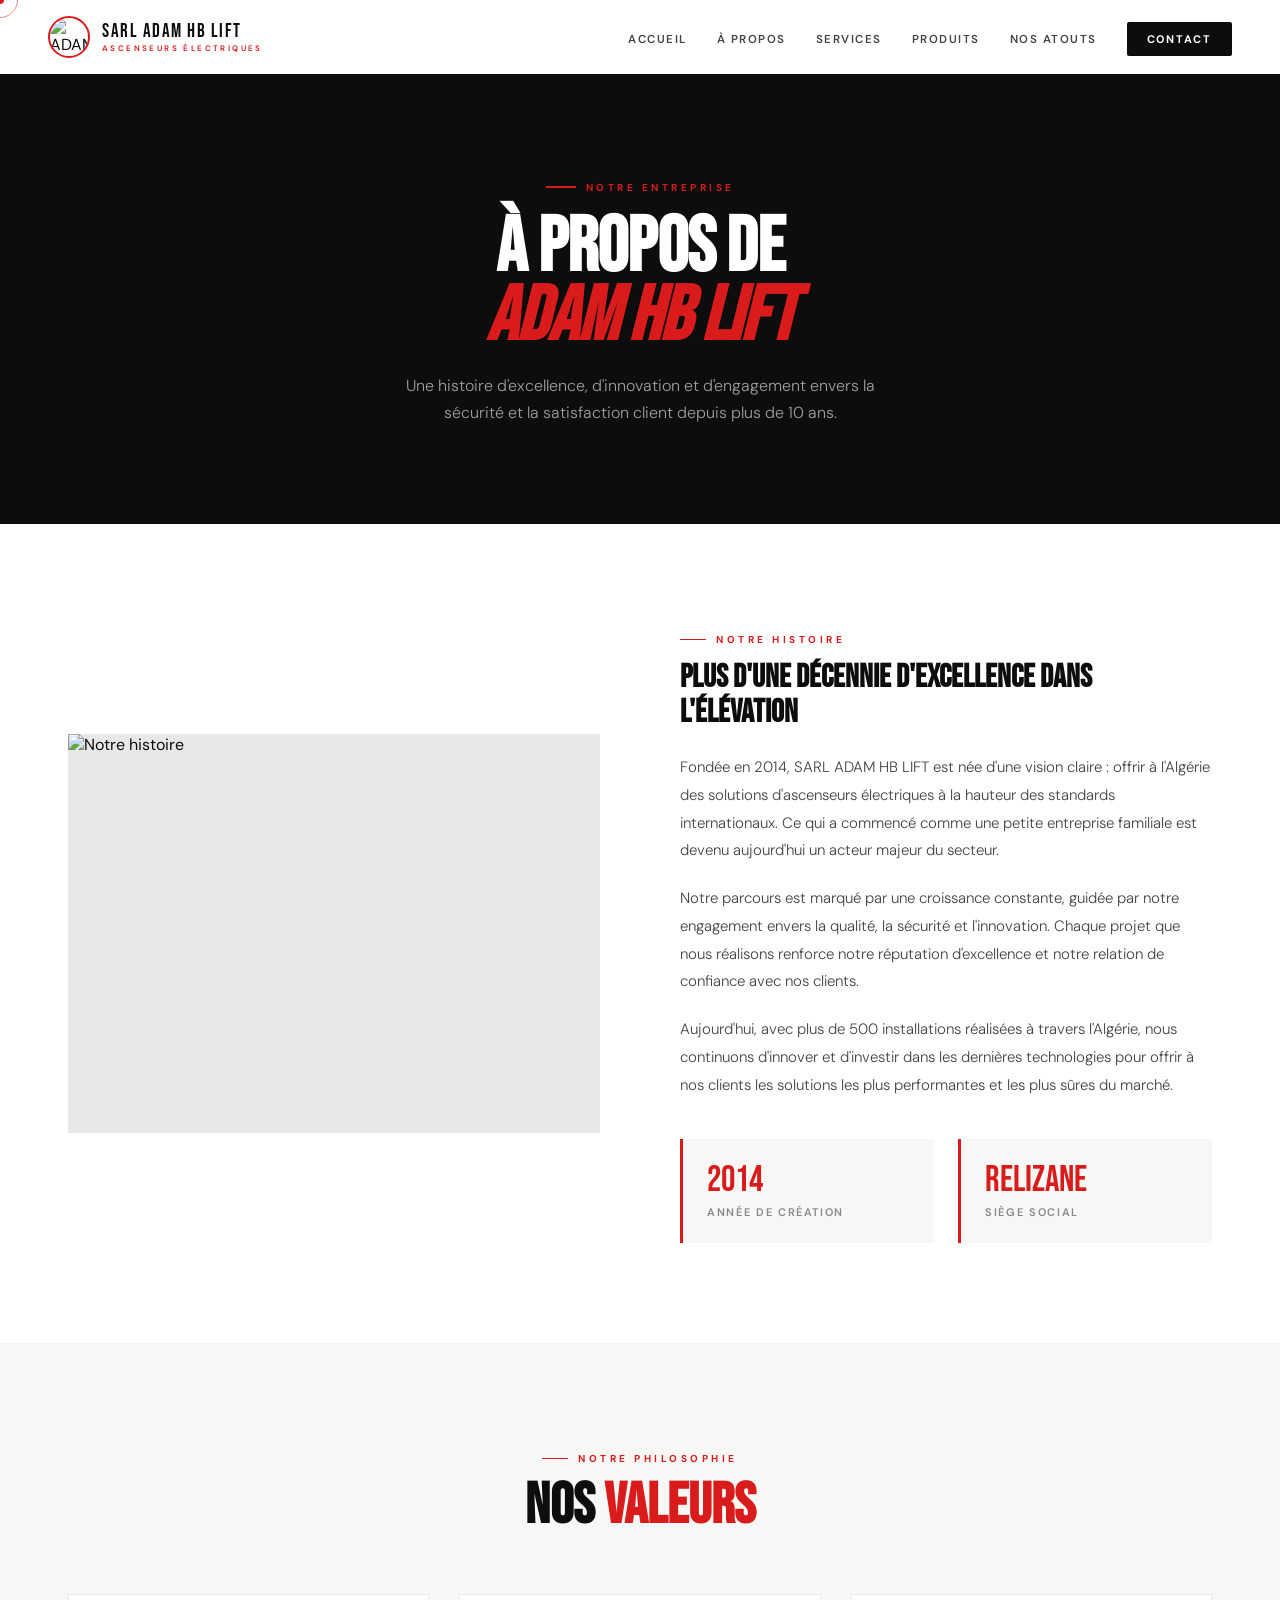
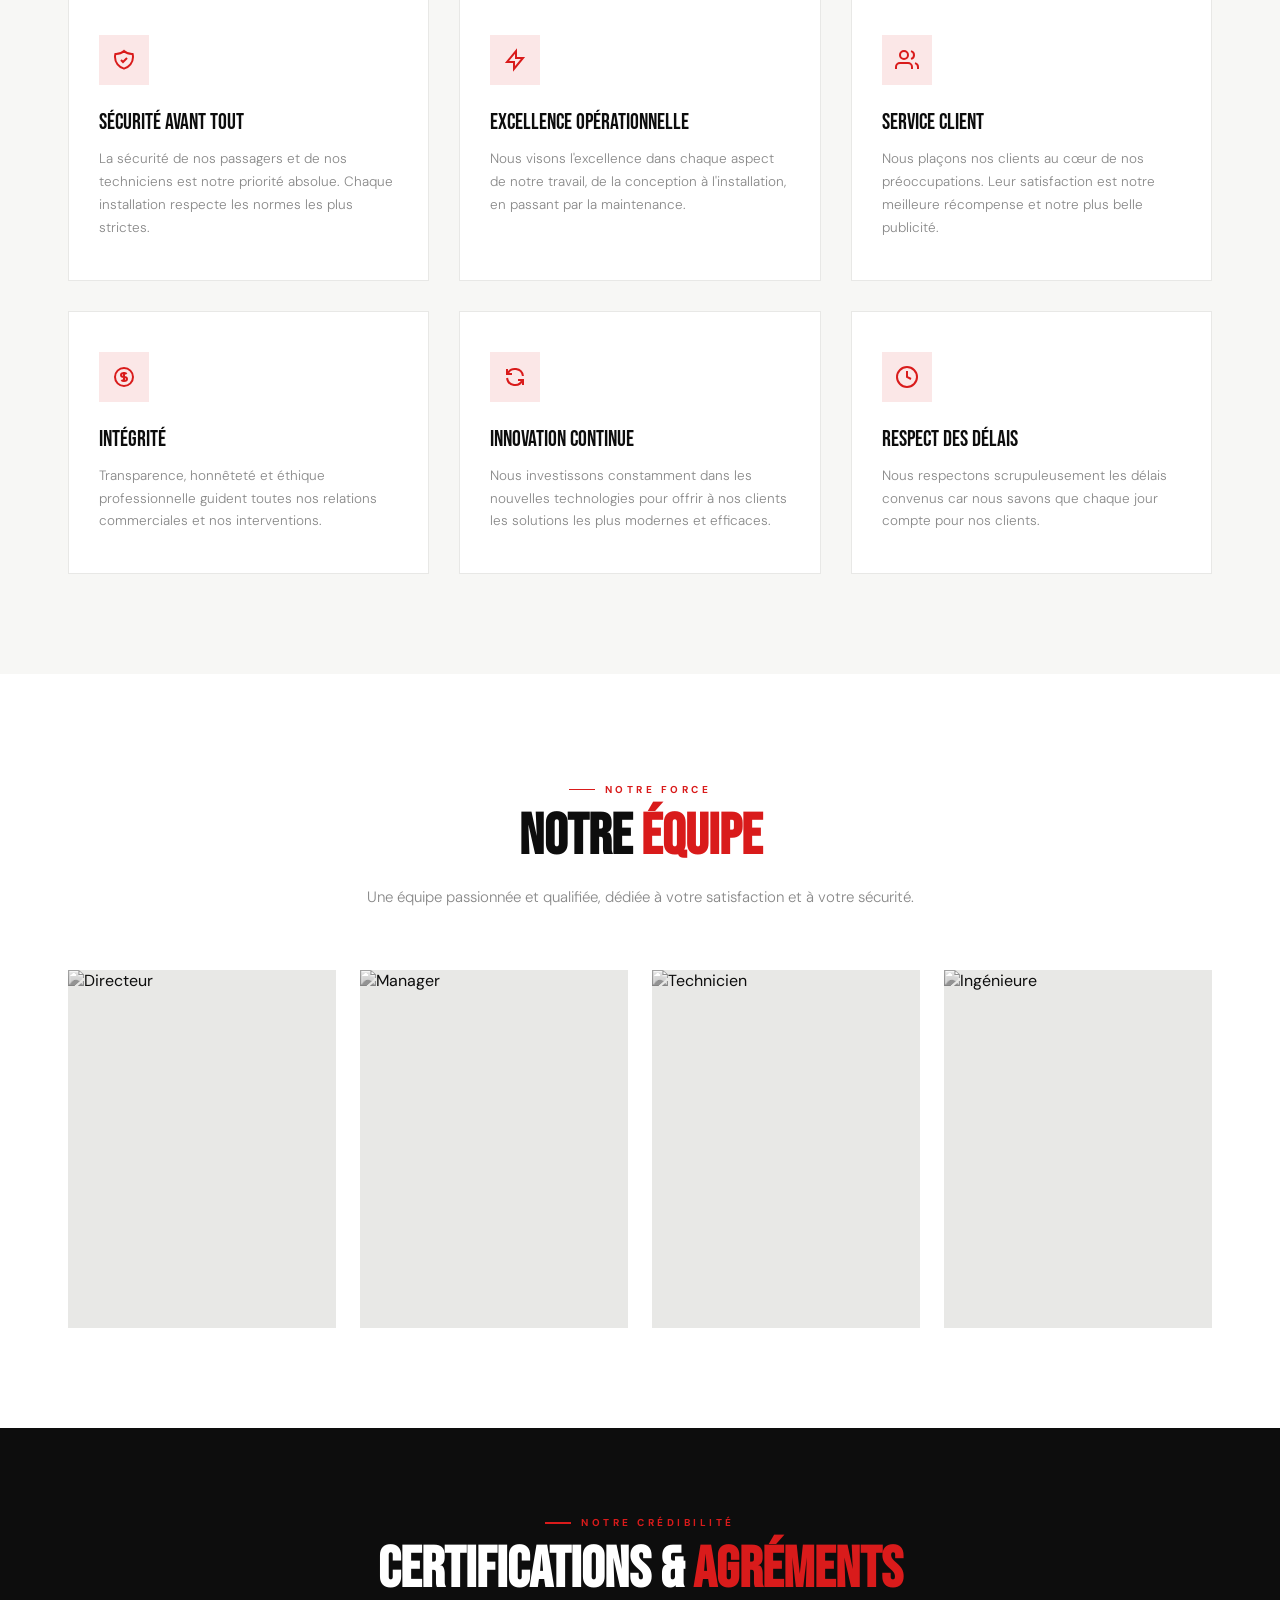
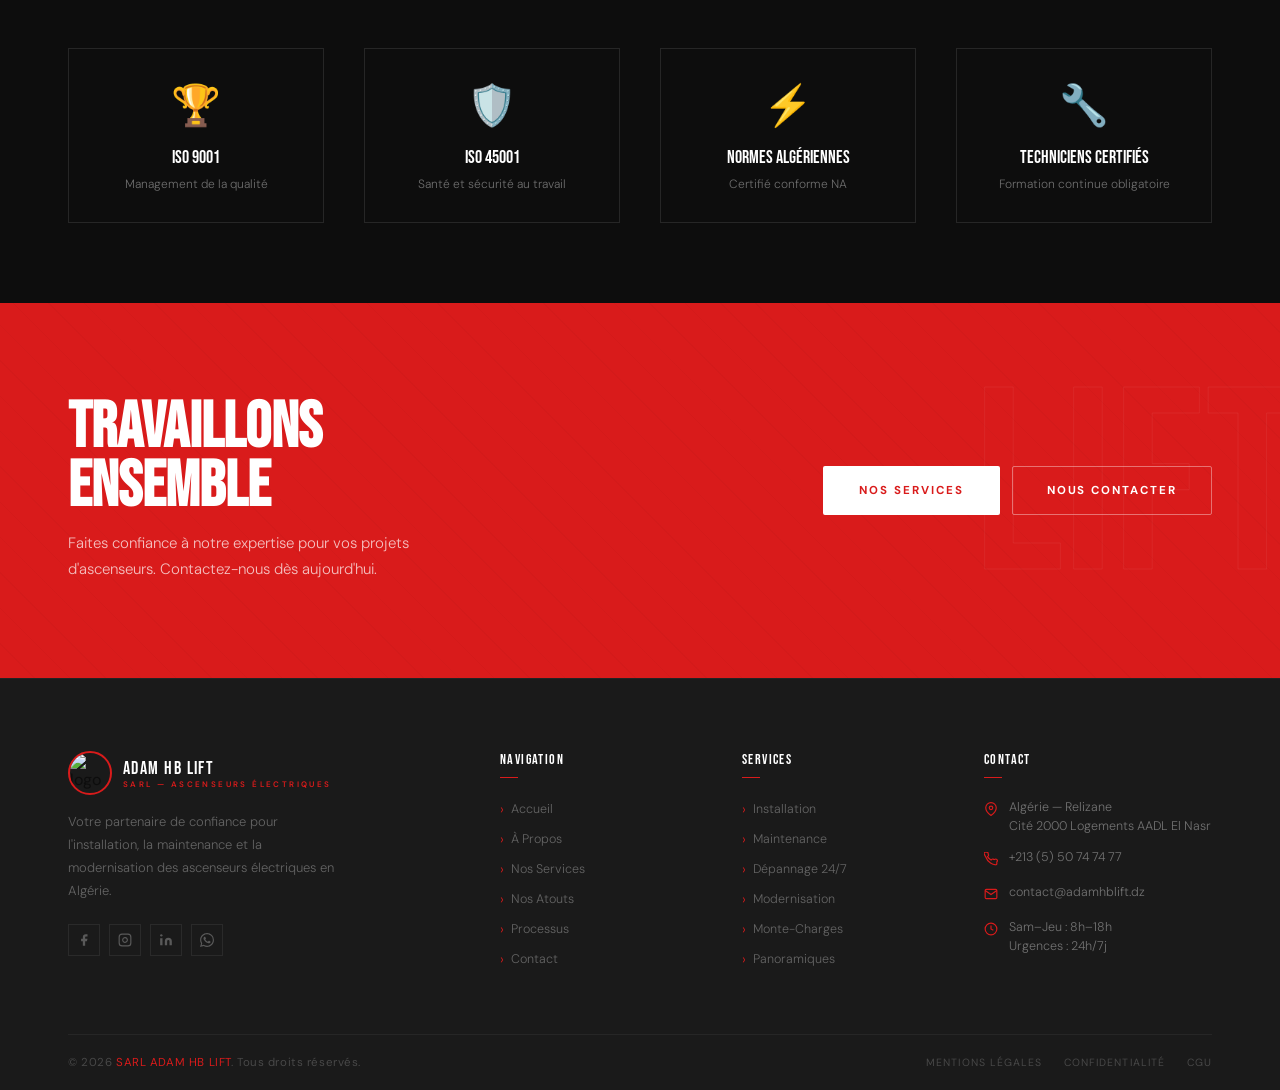
==== a-propos.html @ 9f53aba7 "Add a-propos.html file" ====
<!DOCTYPE html>
<html lang="fr">
<head>
<meta charset="UTF-8"/>
<meta name="viewport" content="width=device-width, initial-scale=1.0"/>
<title>À Propos — Sarl ADAM HB LIFT | Ascenseurs Électriques</title>
<link rel="preconnect" href="https://fonts.googleapis.com">
<link rel="preconnect" href="https://fonts.gstatic.com" crossorigin>
<link href="https://fonts.googleapis.com/css2?family=Bebas+Neue&family=DM+Sans:ital,opsz,wght@0,9..40,200;0,9..40,300;0,9..40,400;0,9..40,500;0,9..40,600;0,9..40,700;1,9..40,300&family=Barlow:wght@300;400;500;600;700;800;900&display=swap" rel="stylesheet">
<link rel="stylesheet" href="style.css">
<style>
/* Additional styles for About page */
.page-header{min-height:50vh;display:flex;align-items:center;justify-content:center;position:relative;background:var(--k);margin-top:74px;overflow:hidden}
.page-header::before{content:'';position:absolute;inset:0;background:url('https://images.unsplash.com/photo-1486325212027-8081e485255e?w=1200&q=80') center/cover;opacity:.3}
.page-header-content{position:relative;z-index:2;text-align:center;padding:60px}
.page-tag{display:inline-flex;align-items:center;gap:10px;font-size:10px;font-weight:700;letter-spacing:.35em;text-transform:uppercase;color:var(--r);margin-bottom:20px}
.page-tag::before{content:'';display:block;width:30px;height:1.5px;background:var(--r)}
.page-title{font-family:var(--fd);font-size:clamp(48px,6vw,80px);line-height:.9;letter-spacing:-.01em;color:var(--w);margin-bottom:20px}
.page-subtitle{font-size:16px;font-weight:300;color:rgba(255,255,255,.6);max-width:500px;margin:0 auto;line-height:1.7}

.story-section{padding:100px 0;background:var(--w)}
.story-grid{display:grid;grid-template-columns:1fr 1fr;gap:80px;align-items:center}
.story-img{position:relative;aspect-ratio:4/3;overflow:hidden;background:var(--g5)}
.story-img img{width:100%;height:100%;object-fit:cover}
.story-content h3{font-family:var(--fd);font-size:32px;color:var(--k);margin-bottom:24px;line-height:1.1}
.story-content p{font-size:15px;font-weight:300;color:var(--g2);line-height:1.85;margin-bottom:20px}
.story-stats{display:grid;grid-template-columns:repeat(2,1fr);gap:24px;margin-top:40px}
.story-stat{padding:24px;background:var(--w2);border-left:3px solid var(--r)}
.story-stat-n{font-family:var(--fd);font-size:36px;color:var(--r);line-height:1}
.story-stat-l{font-size:11px;font-weight:600;letter-spacing:.15em;text-transform:uppercase;color:var(--g3);margin-top:6px}

.values-section{padding:100px 0;background:var(--w2)}
.values-grid{display:grid;grid-template-columns:repeat(3,1fr);gap:30px;margin-top:60px}
.value-card{background:var(--w);padding:40px 30px;border:1px solid var(--g5);transition:all .3s var(--ease);position:relative;overflow:hidden}
.value-card:hover{border-color:var(--r);transform:translateY(-5px);box-shadow:0 10px 40px rgba(0,0,0,.08)}
.value-card::before{content:'';position:absolute;top:0;left:0;width:100%;height:3px;background:var(--r);transform:scaleX(0);transform-origin:left;transition:transform .4s var(--ease)}
.value-card:hover::before{transform:scaleX(1)}
.value-ico{width:50px;height:50px;background:var(--rg);display:flex;align-items:center;justify-content:center;color:var(--r);margin-bottom:24px}
.value-t{font-family:var(--fd);font-size:22px;color:var(--k);margin-bottom:12px}
.value-d{font-size:13.5px;font-weight:300;line-height:1.7;color:var(--g3)}

.team-section{padding:100px 0;background:var(--w)}
.team-grid{display:grid;grid-template-columns:repeat(4,1fr);gap:24px;margin-top:60px}
.team-card{position:relative;overflow:hidden;background:var(--g5);aspect-ratio:3/4}
.team-card img{width:100%;height:100%;object-fit:cover;filter:grayscale(100%);transition:all .5s var(--ease)}
.team-card:hover img{filter:grayscale(0%);transform:scale(1.05)}
.team-info{position:absolute;bottom:0;left:0;right:0;padding:24px;background:linear-gradient(to top,rgba(0,0,0,.9),transparent);transform:translateY(100%);transition:transform .4s var(--ease)}
.team-card:hover .team-info{transform:translateY(0)}
.team-name{font-family:var(--fd);font-size:20px;color:var(--w);margin-bottom:4px}
.team-role{font-size:11px;font-weight:500;letter-spacing:.15em;text-transform:uppercase;color:var(--r)}

.certif-section{padding:80px 0;background:var(--k)}
.certif-grid{display:grid;grid-template-columns:repeat(4,1fr);gap:40px;margin-top:50px;text-align:center}
.certif-item{padding:30px;border:1px solid rgba(255,255,255,.1);transition:all .3s}
.certif-item:hover{border-color:var(--r);background:rgba(217,27,27,.05)}
.certif-ico{font-size:40px;color:var(--r);margin-bottom:16px}
.certif-t{font-family:var(--fd);font-size:18px;color:var(--w);margin-bottom:8px}
.certif-d{font-size:12px;font-weight:300;color:rgba(255,255,255,.4)}

@media(max-width:1024px){
  .story-grid{grid-template-columns:1fr;gap:50px}
  .values-grid{grid-template-columns:repeat(2,1fr)}
  .team-grid{grid-template-columns:repeat(2,1fr)}
  .certif-grid{grid-template-columns:repeat(2,1fr)}
}
@media(max-width:768px){
  .values-grid{grid-template-columns:1fr}
  .team-grid{grid-template-columns:1fr}
  .certif-grid{grid-template-columns:1fr}
  .story-stats{grid-template-columns:1fr}
}
</style>
</head>
<body>
<div id="cur"><div id="cur-d"></div><div id="cur-r"></div></div>

<div id="loader">
  <div class="ld-logo"><img src="https://i.ibb.co/NXhZYh0/IMG-6790.jpg" alt="logo"/></div>
  <div class="ld-track"><div class="ld-fill"></div></div>
  <div class="ld-txt">Chargement en cours…</div>
</div>

<nav id="nav">
  <a href="index.html" class="nlogo">
    <img src="https://i.ibb.co/NXhZYh0/IMG-6790.jpg" alt="ADAM HB LIFT"/>
    <div><div class="nlogo-t">Sarl ADAM HB LIFT</div><div class="nlogo-s">Ascenseurs Électriques</div></div>
  </a>
 <ul class="nlinks">
    <li><a href="index.html">Accueil</a></li>
    <li><a href="a-propos.html">À Propos</a></li>
    <li><a href="services.html">Services</a></li>
    <li><a href="products.html" class="active">Produits</a></li>
    <li><a href="index.html#why">Nos Atouts</a></li>
    <li><a href="index.html#contact" class="ncta">Contact</a></li>
  </ul>
  <button class="nbtn" id="hbtn" aria-label="Menu"><span></span><span></span><span></span></button>
</nav>

<div id="mnav">
  <button id="mnav-x">✕</button>
  <a href="index.html">Accueil</a>
  <a href="a-propos.html">À Propos</a>
  <a href="services.html">Services</a>
  <a href="products.html">Produits</a>
  <a href="index.html#why">Nos Atouts</a>
  <a href="index.html#contact">Contact</a>
</div>
<!-- PAGE HEADER -->
<section class="page-header">
  <div class="page-header-content rv">
    <div class="page-tag">Notre Entreprise</div>
    <h1 class="page-title">À PROPOS DE<br><em style="color:var(--r)">ADAM HB LIFT</em></h1>
    <p class="page-subtitle">Une histoire d'excellence, d'innovation et d'engagement envers la sécurité et la satisfaction client depuis plus de 10 ans.</p>
  </div>
</section>

<!-- NOTRE HISTOIRE -->
<section class="story-section">
  <div class="container">
    <div class="story-grid">
      <div class="story-img rv">
        <img src="https://images.unsplash.com/photo-1558618666-fcd25c85cd64?w=800&q=80" alt="Notre histoire"/>
      </div>
      <div class="story-content rv2">
        <div class="stag">Notre Histoire</div>
        <h3>Plus d'une décennie d'excellence dans l'élévation</h3>
        <p>Fondée en 2014, SARL ADAM HB LIFT est née d'une vision claire : offrir à l'Algérie des solutions d'ascenseurs électriques à la hauteur des standards internationaux. Ce qui a commencé comme une petite entreprise familiale est devenu aujourd'hui un acteur majeur du secteur.</p>
        <p>Notre parcours est marqué par une croissance constante, guidée par notre engagement envers la qualité, la sécurité et l'innovation. Chaque projet que nous réalisons renforce notre réputation d'excellence et notre relation de confiance avec nos clients.</p>
        <p>Aujourd'hui, avec plus de 500 installations réalisées à travers l'Algérie, nous continuons d'innover et d'investir dans les dernières technologies pour offrir à nos clients les solutions les plus performantes et les plus sûres du marché.</p>
        
        <div class="story-stats">
          <div class="story-stat">
            <div class="story-stat-n">2014</div>
            <div class="story-stat-l">Année de création</div>
          </div>
          <div class="story-stat">
            <div class="story-stat-n">Relizane</div>
            <div class="story-stat-l">Siège social</div>
          </div>
        </div>
      </div>
    </div>
  </div>
</section>

<!-- NOS VALEURS -->
<section class="values-section">
  <div class="container">
    <div class="rv" style="text-align:center">
      <div class="stag" style="justify-content:center">Notre Philosophie</div>
      <h2 class="sh" style="text-align:center">Nos <em>Valeurs</em></h2>
    </div>
    <div class="values-grid rv2">
      <div class="value-card">
        <div class="value-ico">
          <svg width="24" height="24" fill="none" stroke="currentColor" stroke-width="2" viewBox="0 0 24 24"><path d="M9 12l2 2 4-4m5.618-4.016A11.955 11.955 0 0112 2.944a11.955 11.955 0 01-8.618 3.04A12.02 12.02 0 003 9c0 5.591 3.824 10.29 9 11.622 5.176-1.332 9-6.03 9-11.622 0-1.042-.133-2.052-.382-3.016z"/></svg>
        </div>
        <div class="value-t">Sécurité Avant Tout</div>
        <div class="value-d">La sécurité de nos passagers et de nos techniciens est notre priorité absolue. Chaque installation respecte les normes les plus strictes.</div>
      </div>
      <div class="value-card">
        <div class="value-ico">
          <svg width="24" height="24" fill="none" stroke="currentColor" stroke-width="2" viewBox="0 0 24 24"><path d="M13 10V3L4 14h7v7l9-11h-7z"/></svg>
        </div>
        <div class="value-t">Excellence Opérationnelle</div>
        <div class="value-d">Nous visons l'excellence dans chaque aspect de notre travail, de la conception à l'installation, en passant par la maintenance.</div>
      </div>
      <div class="value-card">
        <div class="value-ico">
          <svg width="24" height="24" fill="none" stroke="currentColor" stroke-width="2" viewBox="0 0 24 24"><path d="M17 21v-2a4 4 0 00-4-4H5a4 4 0 00-4 4v2"/><circle cx="9" cy="7" r="4"/><path d="M23 21v-2a4 4 0 00-3-3.87M16 3.13a4 4 0 010 7.75"/></svg>
        </div>
        <div class="value-t">Service Client</div>
        <div class="value-d">Nous plaçons nos clients au cœur de nos préoccupations. Leur satisfaction est notre meilleure récompense et notre plus belle publicité.</div>
      </div>
      <div class="value-card">
        <div class="value-ico">
          <svg width="24" height="24" fill="none" stroke="currentColor" stroke-width="2" viewBox="0 0 24 24"><path d="M12 8c-1.657 0-3 .895-3 2s1.343 2 3 2 3 .895 3 2-1.343 2-3 2m0-8c1.11 0 2.08.402 2.599 1M12 8V7m0 1v8m0 0v1m0-1c-1.11 0-2.08-.402-2.599-1M21 12a9 9 0 11-18 0 9 9 0 0118 0z"/></svg>
        </div>
        <div class="value-t">Intégrité</div>
        <div class="value-d">Transparence, honnêteté et éthique professionnelle guident toutes nos relations commerciales et nos interventions.</div>
      </div>
      <div class="value-card">
        <div class="value-ico">
          <svg width="24" height="24" fill="none" stroke="currentColor" stroke-width="2" viewBox="0 0 24 24"><path d="M4 4v5h.582m15.356 2A8.001 8.001 0 004.582 9m0 0H9m11 11v-5h-.581m0 0a8.003 8.003 0 01-15.357-2m15.357 2H15"/></svg>
        </div>
        <div class="value-t">Innovation Continue</div>
        <div class="value-d">Nous investissons constamment dans les nouvelles technologies pour offrir à nos clients les solutions les plus modernes et efficaces.</div>
      </div>
      <div class="value-card">
        <div class="value-ico">
          <svg width="24" height="24" fill="none" stroke="currentColor" stroke-width="2" viewBox="0 0 24 24"><circle cx="12" cy="12" r="10"/><path d="M12 6v6l4 2"/></svg>
        </div>
        <div class="value-t">Respect des Délais</div>
        <div class="value-d">Nous respectons scrupuleusement les délais convenus car nous savons que chaque jour compte pour nos clients.</div>
      </div>
    </div>
  </div>
</section>

<!-- NOTRE ÉQUIPE -->
<section class="team-section">
  <div class="container">
    <div class="rv" style="text-align:center">
      <div class="stag" style="justify-content:center">Notre Force</div>
      <h2 class="sh" style="text-align:center">Notre <em>Équipe</em></h2>
      <p style="max-width:600px;margin:20px auto 0;font-size:15px;font-weight:300;color:var(--g3);line-height:1.7">Une équipe passionnée et qualifiée, dédiée à votre satisfaction et à votre sécurité.</p>
    </div>
    <div class="team-grid rv2">
      <div class="team-card">
        <img src="https://images.unsplash.com/photo-1560250097-0b93528c311a?w=400&q=80" alt="Directeur"/>
        <div class="team-info">
          <div class="team-name">Mohamed Adam</div>
          <div class="team-role">Fondateur & DG</div>
        </div>
      </div>
      <div class="team-card">
        <img src="https://images.unsplash.com/photo-1573496359142-b8d87734a5a2?w=400&q=80" alt="Manager"/>
        <div class="team-info">
          <div class="team-name">Sarah Benali</div>
          <div class="team-role">Directrice Commerciale</div>
        </div>
      </div>
      <div class="team-card">
        <img src="https://images.unsplash.com/photo-1507003211169-0a1dd7228f2d?w=400&q=80" alt="Technicien"/>
        <div class="team-info">
          <div class="team-name">Karim Hadj</div>
          <div class="team-role">Chef Technique</div>
        </div>
      </div>
      <div class="team-card">
        <img src="https://images.unsplash.com/photo-1580489944761-15a19d654956?w=400&q=80" alt="Ingénieure"/>
        <div class="team-info">
          <div class="team-name">Nadia Amrani</div>
          <div class="team-role">Ingénieure Projet</div>
        </div>
      </div>
    </div>
  </div>
</section>

<!-- CERTIFICATIONS -->
<section class="certif-section">
  <div class="container">
    <div class="rv" style="text-align:center">
      <div class="stag" style="justify-content:center;color:var(--r)">Notre Crédibilité</div>
      <h2 class="sh" style="text-align:center;color:var(--w)">Certifications & <em style="color:var(--r)">Agréments</em></h2>
    </div>
    <div class="certif-grid rv2">
      <div class="certif-item">
        <div class="certif-ico">🏆</div>
        <div class="certif-t">ISO 9001</div>
        <div class="certif-d">Management de la qualité</div>
      </div>
      <div class="certif-item">
        <div class="certif-ico">🛡️</div>
        <div class="certif-t">ISO 45001</div>
        <div class="certif-d">Santé et sécurité au travail</div>
      </div>
      <div class="certif-item">
        <div class="certif-ico">⚡</div>
        <div class="certif-t">Normes Algériennes</div>
        <div class="certif-d">Certifié conforme NA</div>
      </div>
      <div class="certif-item">
        <div class="certif-ico">🔧</div>
        <div class="certif-t">Techniciens Certifiés</div>
        <div class="certif-d">Formation continue obligatoire</div>
      </div>
    </div>
  </div>
</section>

<!-- CTA -->
<section id="cta">
  <div class="container">
    <div class="cta-inner rv">
      <div><h2 class="cta-t">Travaillons<br>Ensemble</h2><p class="cta-s">Faites confiance à notre expertise pour vos projets d'ascenseurs. Contactez-nous dès aujourd'hui.</p></div>
      <div class="cta-acts">
        <a href="services.html" class="btn-w"><span>Nos Services</span></a>
        <a href="index.html#contact" class="btn-gw">Nous Contacter</a>
      </div>
    </div>
  </div>
</section>

<!-- FOOTER -->
<footer id="contact">
  <div class="container">
    <div class="foot-top">
      <div>
        <div class="flogo"><img src="https://i.ibb.co/NXhZYh0/IMG-6790.jpg" alt="logo"/><div><div class="flogo-t">ADAM HB LIFT</div><div class="flogo-s">SARL — Ascenseurs Électriques</div></div></div>
        <p class="fdesc">Votre partenaire de confiance pour l'installation, la maintenance et la modernisation des ascenseurs électriques en Algérie.</p>
        <div class="fsoc">
          <a href="#" class="fsi" aria-label="Facebook"><svg width="14" height="14" fill="currentColor" viewBox="0 0 24 24"><path d="M18 2h-3a5 5 0 00-5 5v3H7v4h3v8h4v-8h3l1-4h-4V7a1 1 0 011-1h3z"/></svg></a>
          <a href="#" class="fsi" aria-label="Instagram"><svg width="14" height="14" fill="none" stroke="currentColor" stroke-width="2" viewBox="0 0 24 24"><rect x="2" y="2" width="20" height="20" rx="5"/><path d="M16 11.37A4 4 0 1112.63 8 4 4 0 0116 11.37z"/><line x1="17.5" y1="6.5" x2="17.51" y2="6.5"/></svg></a>
          <a href="#" class="fsi" aria-label="LinkedIn"><svg width="14" height="14" fill="currentColor" viewBox="0 0 24 24"><path d="M16 8a6 6 0 016 6v7h-4v-7a2 2 0 00-2-2 2 2 0 00-2 2v7h-4v-7a6 6 0 016-6zM2 9h4v12H2z"/><circle cx="4" cy="4" r="2"/></svg></a>
          <a href="#" class="fsi" aria-label="WhatsApp"><svg width="14" height="14" fill="currentColor" viewBox="0 0 24 24"><path d="M17.472 14.382c-.297-.149-1.758-.867-2.03-.967-.273-.099-.471-.148-.67.15-.197.297-.767.966-.94 1.164-.173.199-.347.223-.644.075-.297-.15-1.255-.463-2.39-1.475-.883-.788-1.48-1.761-1.653-2.059-.173-.297-.018-.458.13-.606.134-.133.298-.347.446-.52.149-.174.198-.298.298-.497.099-.198.05-.371-.025-.52-.075-.149-.669-1.612-.916-2.207-.242-.579-.487-.5-.669-.51-.173-.008-.371-.01-.57-.01-.198 0-.52.074-.792.372-.272.297-1.04 1.016-1.04 2.479 0 1.462 1.065 2.875 1.213 3.074.149.198 2.096 3.2 5.077 4.487.709.306 1.262.489 1.694.625.712.227 1.36.195 1.871.118.571-.085 1.758-.719 2.006-1.413.248-.694.248-1.289.173-1.413-.074-.124-.272-.198-.57-.347m-5.421 7.403h-.004a9.87 9.87 0 01-5.031-1.378l-.361-.214-3.741.982.998-3.648-.235-.374a9.86 9.86 0 01-1.51-5.26c.001-5.45 4.436-9.884 9.888-9.884 2.64 0 5.122 1.03 6.988 2.898a9.825 9.825 0 012.893 6.994c-.003 5.45-4.437 9.884-9.885 9.884m8.413-18.297A11.815 11.815 0 0012.05 0C5.495 0 .16 5.335.157 11.892c0 2.096.547 4.142 1.588 5.945L.057 24l6.305-1.654a11.882 11.882 0 005.683 1.448h.005c6.554 0 11.89-5.335 11.893-11.893a11.821 11.821 0 00-3.48-8.413z"/></svg></a>
        </div>
      </div>
      <div><div class="fct">Navigation</div><ul class="flinks"><li><a href="index.html">Accueil</a></li><li><a href="a-propos.html">À Propos</a></li><li><a href="services.html">Nos Services</a></li><li><a href="index.html#why">Nos Atouts</a></li><li><a href="index.html#process">Processus</a></li><li><a href="index.html#contact">Contact</a></li></ul></div>
      <div><div class="fct">Services</div><ul class="flinks"><li><a href="services.html">Installation</a></li><li><a href="services.html">Maintenance</a></li><li><a href="services.html">Dépannage 24/7</a></li><li><a href="services.html">Modernisation</a></li><li><a href="services.html">Monte-Charges</a></li><li><a href="services.html">Panoramiques</a></li></ul></div>
      <div>
        <div class="fct">Contact</div>
        <div class="fci"><div class="fci-ico"><svg width="14" height="14" fill="none" stroke="currentColor" stroke-width="2" viewBox="0 0 24 24"><path d="M21 10c0 7-9 13-9 13s-9-6-9-13a9 9 0 0118 0z"/><circle cx="12" cy="10" r="3"/></svg></div><div class="fci-t">Algérie — Relizane<br>Cité 2000 Logements AADL El Nasr </div></div>
        <div class="fci"><div class="fci-ico"><svg width="14" height="14" fill="none" stroke="currentColor" stroke-width="2" viewBox="0 0 24 24"><path d="M22 16.92v3a2 2 0 01-2.18 2 19.79 19.79 0 01-8.63-3.07A19.5 19.5 0 013.07 8.63 19.79 19.79 0 01.07 2.18C.06 1.1.94.1 2 .1h3a2 2 0 012 1.72c.127.96.361 1.903.7 2.81a2 2 0 01-.45 2.11L6.09 7.91a16 16 0 006 6l1.27-1.27a2 2 0 012.11-.45c.907.339 1.85.573 2.81.7A2 2 0 0122 16.92z"/></svg></div><div class="fci-t">+213 (5) 50 74 74 77 </div></div>
        <div class="fci"><div class="fci-ico"><svg width="14" height="14" fill="none" stroke="currentColor" stroke-width="2" viewBox="0 0 24 24"><path d="M4 4h16c1.1 0 2 .9 2 2v12c0 1.1-.9 2-2 2H4c-1.1 0-2-.9-2-2V6c0-1.1.9-2 2-2z"/><polyline points="22,6 12,13 2,6"/></svg></div><div class="fci-t"><a href="mailto:contact@adamhblift.dz" style="color:inherit">contact@adamhblift.dz</a></div></div>
        <div class="fci"><div class="fci-ico"><svg width="14" height="14" fill="none" stroke="currentColor" stroke-width="2" viewBox="0 0 24 24"><circle cx="12" cy="12" r="10"/><path d="M12 6v6l4 2"/></svg></div><div class="fci-t">Sam–Jeu : 8h–18h<br>Urgences : 24h/7j</div></div>
      </div>
    </div>
    <div class="foot-bot">
      <div class="fcopy">© 2026 <span>SARL ADAM HB LIFT</span>. Tous droits réservés.</div>
      <div class="fleg"><a href="#">Mentions Légales</a><a href="#">Confidentialité</a><a href="#">CGU</a></div>
    </div>
  </div>
</footer>
<script src="script.js"></script>
</body>
</html>
---- style.css ----
:root{
  --r:#D91B1B; --rd:#A80F0F; --rg:rgba(217,27,27,.1);
  --k:#0D0D0D; --k2:#1A1A1A;
  --w:#FFFFFF; --w2:#F7F7F5; --w3:#EFEFED;
  --g2:#444; --g3:#888; --g4:#C8C8C8; --g5:#E8E8E6;
  --fd:'Bebas Neue',sans-serif;
  --fb:'DM Sans','Barlow',sans-serif;
  --ease:cubic-bezier(.16,1,.3,1);
}
*,*::before,*::after{margin:0;padding:0;box-sizing:border-box}
html{scroll-behavior:smooth;overflow-x:hidden}
body{background:var(--w);color:var(--k);font-family:var(--fb);-webkit-font-smoothing:antialiased;cursor:none}
a{text-decoration:none;color:inherit;cursor:none}
button{border:none;cursor:none;background:none}
img{display:block;max-width:100%}
::-webkit-scrollbar{width:3px}
::-webkit-scrollbar-track{background:var(--w3)}
::-webkit-scrollbar-thumb{background:var(--r)}

/* CURSOR */
#cur{position:fixed;top:0;left:0;z-index:9999;pointer-events:none}
#cur-d{width:8px;height:8px;background:var(--r);border-radius:50%;position:absolute;transform:translate(-50%,-50%)}
#cur-r{width:36px;height:36px;border:1.5px solid var(--r);border-radius:50%;position:absolute;transform:translate(-50%,-50%);transition:all .2s var(--ease);opacity:.5}
body:has(a:hover) #cur-r,body:has(button:hover) #cur-r{width:54px;height:54px;opacity:.85;background:rgba(217,27,27,.05)}

/* LOADER */
#loader{position:fixed;inset:0;z-index:10000;background:var(--w);display:flex;align-items:center;justify-content:center;flex-direction:column;gap:26px;transition:opacity .7s,visibility .7s}
#loader.out{opacity:0;visibility:hidden}
.ld-logo{width:76px;height:76px;border-radius:50%;overflow:hidden;border:2px solid var(--r);animation:lp 1.2s ease infinite alternate}
.ld-logo img{width:100%;height:100%;object-fit:cover}
@keyframes lp{from{box-shadow:0 0 0 0 rgba(217,27,27,.25)}to{box-shadow:0 0 24px 6px rgba(217,27,27,.1)}}
.ld-track{width:180px;height:2px;background:var(--g5);border-radius:2px;overflow:hidden}
.ld-fill{height:100%;width:0;background:var(--r);animation:lf 1.9s var(--ease) forwards}
@keyframes lf{to{width:100%}}
.ld-txt{font-size:10px;font-weight:500;letter-spacing:.3em;color:var(--g3);text-transform:uppercase}

/* NAV */
#nav{position:fixed;top:0;left:0;right:0;z-index:1000;height:74px;padding:0 48px;display:flex;align-items:center;justify-content:space-between;transition:background .35s,box-shadow .35s}
#nav.up{background:rgba(255,255,255,.96);backdrop-filter:blur(20px);box-shadow:0 1px 0 var(--g5)}
.nlogo{display:flex;align-items:center;gap:12px}
.nlogo img{width:42px;height:42px;border-radius:50%;object-fit:cover;border:2px solid var(--r);transition:box-shadow .3s}
.nlogo:hover img{box-shadow:0 0 0 4px rgba(217,27,27,.12)}
.nlogo-t{font-family:var(--fd);font-size:19px;letter-spacing:.08em;color:var(--k);line-height:1}
.nlogo-s{font-size:8px;font-weight:600;letter-spacing:.3em;color:var(--r);text-transform:uppercase;margin-top:2px}
.nlinks{list-style:none;display:flex;align-items:center;gap:30px}
.nlinks a{font-size:11.5px;font-weight:600;letter-spacing:.13em;text-transform:uppercase;color:var(--g2);position:relative;padding-bottom:3px;transition:color .2s}
.nlinks a::after{content:'';position:absolute;bottom:0;left:0;width:0;height:1.5px;background:var(--r);transition:width .3s var(--ease)}
.nlinks a:hover{color:var(--k)}
.nlinks a:hover::after{width:100%}
.ncta{background:var(--k)!important;color:var(--w)!important;padding:10px 20px!important;font-size:11px!important;font-weight:700!important;letter-spacing:.16em!important;border-radius:2px;transition:background .25s!important}
.ncta::after{display:none!important}
.ncta:hover{background:var(--r)!important}
.nbtn{display:none;flex-direction:column;gap:5px;padding:4px}
.nbtn span{display:block;width:22px;height:1.5px;background:var(--k);transition:.3s}
#mnav{display:none;position:fixed;inset:0;z-index:999;background:var(--w);flex-direction:column;align-items:center;justify-content:center;gap:24px;opacity:0;pointer-events:none;transition:opacity .3s}
#mnav.on{opacity:1;pointer-events:all}
#mnav a{font-family:var(--fd);font-size:44px;letter-spacing:.06em;color:var(--k);transition:color .2s}
#mnav a:hover{color:var(--r)}
#mnav-x{position:absolute;top:24px;right:32px;font-family:var(--fd);font-size:26px;color:var(--k)}

/* HERO */
#hero{min-height:100vh;display:grid;grid-template-columns:55% 45%;padding-top:74px;position:relative;overflow:hidden}
.hero-l{display:flex;flex-direction:column;justify-content:center;padding:80px 60px 80px 80px;position:relative;z-index:2}
.hero-tag{display:inline-flex;align-items:center;gap:10px;font-size:10px;font-weight:700;letter-spacing:.35em;text-transform:uppercase;color:var(--r);margin-bottom:28px}
.hero-tag::before{content:'';display:block;width:30px;height:1.5px;background:var(--r)}
.hero-h1{font-family:var(--fd);font-size:clamp(68px,8vw,120px);line-height:.88;letter-spacing:-.01em;color:var(--k);margin-bottom:28px}
.hero-h1 .red{color:var(--r)}
.hero-h1 .line{display:block;overflow:hidden}
.hero-h1 .line span{display:block;animation:sup .9s var(--ease) both;transform:translateY(110%)}
.hero-h1 .line:nth-child(1) span{animation-delay:.2s}
.hero-h1 .line:nth-child(2) span{animation-delay:.35s}
.hero-h1 .line:nth-child(3) span{animation-delay:.5s}
@keyframes sup{to{transform:translateY(0)}}
.hero-p{font-size:16px;font-weight:300;color:var(--g2);line-height:1.8;max-width:400px;margin-bottom:44px;animation:fin .8s .7s var(--ease) both;opacity:0}
@keyframes fin{to{opacity:1}}
.hero-btns{display:flex;gap:12px;flex-wrap:wrap;animation:fin .8s .85s var(--ease) both;opacity:0}
.btn-red{display:inline-flex;align-items:center;gap:9px;background:var(--r);color:var(--w);padding:14px 32px;font-size:11.5px;font-weight:700;letter-spacing:.17em;text-transform:uppercase;border:2px solid var(--r);border-radius:2px;position:relative;overflow:hidden;transition:color .3s}
.btn-red::before{content:'';position:absolute;inset:0;background:var(--k);transform:translateX(-101%);transition:transform .35s var(--ease)}
.btn-red:hover{color:var(--w)}
.btn-red:hover::before{transform:translateX(0)}
.btn-red span,.btn-red svg{position:relative;z-index:1}
.btn-stroke{display:inline-flex;align-items:center;gap:9px;background:transparent;color:var(--k);padding:14px 32px;font-size:11.5px;font-weight:700;letter-spacing:.17em;text-transform:uppercase;border:1.5px solid var(--g4);border-radius:2px;transition:border-color .25s}
.btn-stroke:hover{border-color:var(--k)}
.hero-stats{display:flex;gap:0;margin-top:60px;border-top:1px solid var(--g5);padding-top:32px;animation:fin .8s 1s var(--ease) both;opacity:0}
.hstat{flex:1;padding-right:28px}
.hstat:not(:last-child){border-right:1px solid var(--g5);margin-right:28px}
.hstat-n{font-family:var(--fd);font-size:40px;color:var(--k);line-height:1}
.hstat-n em{color:var(--r);font-style:normal}
.hstat-l{font-size:10px;font-weight:600;letter-spacing:.12em;text-transform:uppercase;color:var(--g3);margin-top:4px}

/* hero right */
.hero-r{position:relative;background:var(--k);overflow:hidden}
.hero-r-img{position:absolute;inset:0;background:url('https://images.unsplash.com/photo-1486325212027-8081e485255e?w=900&q=80') center/cover;filter:brightness(.5) grayscale(10%);transition:transform 8s ease}
#hero:hover .hero-r-img{transform:scale(1.05)}
.hero-r::before{content:'';position:absolute;left:-1px;top:0;bottom:0;width:70px;z-index:2;background:var(--w);clip-path:polygon(0 0,100% 0,0 100%)}
.hero-r-accent{position:absolute;right:0;top:0;bottom:0;width:4px;background:var(--r);z-index:3}
.hero-shaft{position:absolute;right:18%;top:0;bottom:0;width:1.5px;background:linear-gradient(to bottom,transparent,rgba(217,27,27,.5),transparent);z-index:3;opacity:.5}
.hero-cabin{position:absolute;right:calc(18% - 20px);width:44px;height:56px;border:1.5px solid rgba(217,27,27,.8);background:rgba(217,27,27,.06);z-index:4;animation:cab 4s cubic-bezier(.45,0,.55,1) infinite alternate}
.hero-cabin::after{content:'';position:absolute;inset:6px;border:1px solid rgba(217,27,27,.25)}
@keyframes cab{0%{top:14%}100%{top:64%}}
.hero-badge{position:absolute;bottom:56px;left:52px;z-index:4;background:var(--r);color:var(--w);padding:20px 26px;animation:fin .9s 1.1s var(--ease) both;opacity:0}
.hero-badge-n{font-family:var(--fd);font-size:48px;line-height:1}
.hero-badge-l{font-size:9px;font-weight:700;letter-spacing:.22em;text-transform:uppercase;margin-top:3px;opacity:.9}
/* overlay text */
.hero-r-label{position:absolute;top:50%;left:52px;transform:translateY(-50%);z-index:3;writing-mode:vertical-rl;text-orientation:mixed;font-family:var(--fd);font-size:80px;color:rgba(255,255,255,.04);letter-spacing:.08em;pointer-events:none;user-select:none}

.scroll-hint{position:absolute;bottom:32px;left:80px;z-index:5;display:flex;align-items:center;gap:10px;font-size:9px;font-weight:700;letter-spacing:.25em;text-transform:uppercase;color:var(--g3);animation:fin 1s 1.3s var(--ease) both;opacity:0}
.shl{width:44px;height:1px;background:var(--g4);position:relative;overflow:hidden}
.shl::after{content:'';position:absolute;top:0;left:-100%;width:100%;height:100%;background:var(--r);animation:sl 1.8s ease infinite}
@keyframes sl{to{left:100%}}

/* TICKER */
.ticker{background:var(--r);overflow:hidden;padding:12px 0}
.tick-tr{display:flex;white-space:nowrap;animation:tscr 22s linear infinite;width:max-content}
.tick-it{display:inline-flex;align-items:center;gap:22px;font-family:var(--fd);font-size:14px;letter-spacing:.1em;color:var(--w);padding:0 28px}
.tick-dot{width:4px;height:4px;background:rgba(255,255,255,.45);border-radius:50%;flex-shrink:0}
@keyframes tscr{to{transform:translateX(-50%)}}

/* SHARED */
.sec{padding:112px 0}
.container{max-width:1240px;margin:0 auto;padding:0 48px}
.stag{display:inline-flex;align-items:center;gap:10px;font-size:10px;font-weight:700;letter-spacing:.35em;text-transform:uppercase;color:var(--r);margin-bottom:14px}
.stag::before{content:'';display:block;width:26px;height:1.5px;background:var(--r)}
.sh{font-family:var(--fd);font-size:clamp(38px,4.5vw,68px);line-height:.95;color:var(--k)}
.sh em{font-style:normal;color:var(--r)}

/* REVEAL */
.rv{opacity:0;transform:translateY(32px);transition:opacity .75s var(--ease),transform .75s var(--ease)}
.rv.vis{opacity:1;transform:none}
.rv2{opacity:0;transform:translateY(32px);transition:opacity .75s .14s var(--ease),transform .75s .14s var(--ease)}
.rv2.vis{opacity:1;transform:none}

/* ABOUT */
#about{background:var(--w2)}
.about-grid{display:grid;grid-template-columns:1fr 1fr;gap:88px;align-items:center}
.avisual{position:relative}
.aframe{position:relative;aspect-ratio:4/5;max-height:540px;overflow:hidden;background:var(--g5)}
.aframe img{width:100%;height:100%;object-fit:cover;transition:transform .7s var(--ease)}
.aframe:hover img{transform:scale(1.04)}
.aframe::after{content:'';position:absolute;inset:0;background:linear-gradient(to top,rgba(0,0,0,.25) 0%,transparent 55%)}
.acn{position:absolute;width:32px;height:32px;border-color:var(--r);border-style:solid;border-width:0}
.acn.tl{top:-8px;left:-8px;border-top-width:2px;border-left-width:2px}
.acn.br{bottom:-8px;right:-8px;border-bottom-width:2px;border-right-width:2px}
.abadge{position:absolute;bottom:28px;left:-28px;z-index:2;background:var(--r);color:var(--w);padding:20px 24px}
.abadge-n{font-family:var(--fd);font-size:52px;line-height:1}
.abadge-l{font-size:9px;font-weight:700;letter-spacing:.22em;text-transform:uppercase;margin-top:2px;opacity:.9}
.about-body{font-size:15px;font-weight:300;color:var(--g2);line-height:1.85;max-width:480px;margin:18px 0 36px}
.afeats{display:grid;grid-template-columns:1fr 1fr;gap:16px}
.afeat{display:flex;align-items:flex-start;gap:12px;padding:18px;background:var(--w);border:1px solid var(--g5);transition:border-color .3s,box-shadow .3s}
.afeat:hover{border-color:rgba(217,27,27,.2);box-shadow:0 4px 20px rgba(0,0,0,.04)}
.afeat-ico{width:34px;height:34px;flex-shrink:0;background:var(--rg);display:flex;align-items:center;justify-content:center;color:var(--r)}
.afeat-t{font-size:13px;font-weight:600;color:var(--k)}
.afeat-s{font-size:11.5px;color:var(--g3);font-weight:300;margin-top:2px}

/* SERVICES */
#services{background:var(--w)}
.svc-head{display:flex;align-items:flex-end;justify-content:space-between;margin-bottom:60px;gap:20px;flex-wrap:wrap}
.svc-grid{display:grid;grid-template-columns:repeat(3,1fr);grid-template-rows:auto auto;gap:2px;background:var(--g5)}
.sc{background:var(--w);padding:40px 34px;position:relative;overflow:hidden;transition:background .3s}
.sc:hover{background:var(--k)}
.sc::before{content:'';position:absolute;top:0;left:0;width:100%;height:3px;background:var(--r);transform:scaleX(0);transform-origin:left;transition:transform .4s var(--ease)}
.sc:hover::before{transform:scaleX(1)}
.sc-n{font-family:var(--fd);font-size:72px;color:rgba(0,0,0,.03);line-height:1;position:absolute;top:10px;right:18px;transition:color .3s;pointer-events:none}
.sc:hover .sc-n{color:rgba(255,255,255,.04)}
.sc-ico{width:46px;height:46px;border:1.5px solid var(--g5);display:flex;align-items:center;justify-content:center;margin-bottom:22px;color:var(--r);transition:background .3s,border-color .3s}
.sc:hover .sc-ico{background:rgba(217,27,27,.1);border-color:rgba(217,27,27,.35)}
.sc-t{font-family:var(--fd);font-size:23px;letter-spacing:.04em;color:var(--k);margin-bottom:9px;transition:color .3s;line-height:1.1}
.sc:hover .sc-t{color:var(--w)}
.sc-d{font-size:13px;font-weight:300;line-height:1.7;color:var(--g3);margin-bottom:26px;transition:color .3s}
.sc:hover .sc-d{color:rgba(255,255,255,.45)}
.sc-lnk{display:inline-flex;align-items:center;gap:7px;font-size:10.5px;font-weight:700;letter-spacing:.18em;text-transform:uppercase;color:var(--r);transition:gap .25s}
.sc:hover .sc-lnk{gap:12px}
.sc.ft{background:var(--k);grid-column:1;grid-row:1/3}
.sc.ft::before{background:var(--r)}
.sc.ft .sc-n{color:rgba(255,255,255,.04)}
.sc.ft .sc-t{color:var(--w);font-size:30px}
.sc.ft .sc-d{color:rgba(255,255,255,.4);font-size:14.5px}
.sc.ft .sc-ico{border-color:rgba(255,255,255,.1)}
.sc.ft:hover{background:rgba(217,27,27,.05)}
.sc.ft:hover .sc-t{color:var(--w)}

/* NUMBERS */
#nums{background:var(--k);padding:72px 0}
.nums-grid{display:grid;grid-template-columns:repeat(4,1fr);gap:1px;background:rgba(255,255,255,.04)}
.nitem{background:var(--k);padding:48px 36px;text-align:center;position:relative;overflow:hidden;transition:background .3s}
.nitem:hover{background:rgba(217,27,27,.05)}
.nitem::after{content:'';position:absolute;bottom:0;left:50%;transform:translateX(-50%);width:0;height:2px;background:var(--r);transition:width .4s var(--ease)}
.nitem:hover::after{width:56%}
.nitem-n{font-family:var(--fd);font-size:68px;color:var(--w);line-height:1}
.nitem-n em{color:var(--r);font-style:normal}
.nitem-l{font-size:11px;font-weight:500;letter-spacing:.2em;text-transform:uppercase;color:rgba(255,255,255,.3);margin-top:8px}

/* WHY */
#why{background:var(--w2)}
.why-grid{display:grid;grid-template-columns:repeat(2,1fr);gap:2px;background:var(--g5);margin-top:60px}
.wi{background:var(--w);padding:44px 40px;position:relative;overflow:hidden;transition:background .3s}
.wi:hover{background:var(--k)}
.wi-line{position:absolute;top:0;left:0;width:3px;height:0;background:var(--r);transition:height .5s var(--ease)}
.wi:hover .wi-line{height:100%}
.wi-ico{color:var(--r);margin-bottom:20px}
.wi-t{font-family:var(--fd);font-size:25px;letter-spacing:.04em;color:var(--k);margin-bottom:9px;transition:color .3s}
.wi:hover .wi-t{color:var(--w)}
.wi-d{font-size:13.5px;font-weight:300;line-height:1.75;color:var(--g3);transition:color .3s}
.wi:hover .wi-d{color:rgba(255,255,255,.4)}

/* PROCESS */
#process{background:var(--w)}
.proc-steps{display:grid;grid-template-columns:repeat(5,1fr);gap:0;position:relative;margin-top:68px}
.proc-steps::before{content:'';position:absolute;top:30px;left:calc(10% + 12px);right:calc(10% + 12px);height:1px;background:var(--g5)}
.pstep{text-align:center;padding:0 14px;position:relative;z-index:1}
.pstep-n{width:60px;height:60px;border-radius:50%;border:1.5px solid var(--g5);background:var(--w);display:flex;align-items:center;justify-content:center;font-family:var(--fd);font-size:20px;color:var(--k);margin:0 auto 22px;transition:all .3s var(--ease)}
.pstep:hover .pstep-n{background:var(--r);border-color:var(--r);color:var(--w);box-shadow:0 0 0 7px rgba(217,27,27,.07)}
.pstep-t{font-family:var(--fd);font-size:17px;letter-spacing:.04em;color:var(--k);margin-bottom:7px}
.pstep-d{font-size:12.5px;font-weight:300;line-height:1.6;color:var(--g3)}

/* CTA */
#cta{background:var(--r);padding:96px 0;position:relative;overflow:hidden}
#cta::before{content:'';position:absolute;inset:0;background:repeating-linear-gradient(45deg,transparent,transparent 24px,rgba(0,0,0,.025) 24px,rgba(0,0,0,.025) 25px)}
#cta::after{content:'LIFT';position:absolute;right:-20px;top:50%;transform:translateY(-50%);font-family:var(--fd);font-size:260px;color:transparent;-webkit-text-stroke:1px rgba(255,255,255,.06);pointer-events:none;line-height:1}
.cta-inner{position:relative;z-index:1;display:flex;align-items:center;justify-content:space-between;gap:40px;flex-wrap:wrap}
.cta-t{font-family:var(--fd);font-size:clamp(40px,5vw,76px);line-height:.92;color:var(--w)}
.cta-s{font-size:15px;font-weight:300;color:rgba(255,255,255,.72);max-width:400px;line-height:1.72;margin-top:14px}
.cta-acts{display:flex;gap:12px;flex-wrap:wrap}
.btn-w{display:inline-flex;align-items:center;gap:9px;background:var(--w);color:var(--r);padding:15px 34px;font-size:11.5px;font-weight:700;letter-spacing:.17em;text-transform:uppercase;border:2px solid var(--w);border-radius:2px;position:relative;overflow:hidden;transition:color .3s}
.btn-w::before{content:'';position:absolute;inset:0;background:var(--k);transform:translateY(101%);transition:transform .35s var(--ease)}
.btn-w:hover{color:var(--w)}
.btn-w:hover::before{transform:translateY(0)}
.btn-w span{position:relative;z-index:1}
.btn-gw{display:inline-flex;align-items:center;gap:9px;background:transparent;color:var(--w);padding:15px 34px;font-size:11.5px;font-weight:700;letter-spacing:.17em;text-transform:uppercase;border:1.5px solid rgba(255,255,255,.38);border-radius:2px;transition:border-color .25s}
.btn-gw:hover{border-color:var(--w)}

/* TESTIMONIALS */
#testi{background:var(--w)}
.testi-wrap{overflow:hidden;margin-top:60px;padding:6px 0}
.testi-tr{display:flex;gap:18px;width:max-content;animation:tstr 32s linear infinite}
.testi-tr:hover{animation-play-state:paused}
@keyframes tstr{to{transform:translateX(-50%)}}
.tc{width:340px;flex-shrink:0;border:1px solid var(--g5);padding:32px;background:var(--w);transition:border-color .3s,box-shadow .3s,transform .3s}
.tc:hover{border-color:rgba(217,27,27,.18);box-shadow:0 6px 28px rgba(0,0,0,.06);transform:translateY(-3px)}
.tc-q{font-family:var(--fd);font-size:56px;color:var(--r);opacity:.2;line-height:.7;margin-bottom:14px}
.tc-txt{font-size:13.5px;font-weight:300;line-height:1.75;color:var(--g2);margin-bottom:24px}
.tc-aut{display:flex;align-items:center;gap:11px}
.tc-av{width:40px;height:40px;border-radius:50%;background:var(--r);display:flex;align-items:center;justify-content:center;font-family:var(--fd);font-size:15px;color:var(--w);flex-shrink:0}
.tc-nm{font-size:13px;font-weight:700;color:var(--k)}
.tc-rl{font-size:11px;color:var(--g3);letter-spacing:.04em}
.tc-stars{margin-left:auto;display:flex;gap:2px}
.tc-stars span{color:var(--r);font-size:10px}

/* FOOTER */
footer{background:var(--k2);border-top:1px solid rgba(255,255,255,.04)}
.foot-top{display:grid;grid-template-columns:2fr 1fr 1fr 1.2fr;gap:52px;padding:72px 0 56px}
.flogo{display:flex;align-items:center;gap:11px;margin-bottom:16px}
.flogo img{width:44px;height:44px;border-radius:50%;object-fit:cover;border:2px solid var(--r)}
.flogo-t{font-family:var(--fd);font-size:18px;letter-spacing:.08em;color:var(--w)}
.flogo-s{font-size:8px;font-weight:600;letter-spacing:.3em;color:var(--r);text-transform:uppercase}
.fdesc{font-size:13px;font-weight:300;line-height:1.75;color:rgba(255,255,255,.32);max-width:270px;margin-bottom:22px}
.fsoc{display:flex;gap:9px}
.fsi{width:32px;height:32px;border:1px solid rgba(255,255,255,.07);display:flex;align-items:center;justify-content:center;color:rgba(255,255,255,.28);transition:all .25s}
.fsi:hover{border-color:var(--r);color:var(--r);background:rgba(217,27,27,.07)}
.fct{font-family:var(--fd);font-size:14px;letter-spacing:.1em;color:var(--w);margin-bottom:20px;padding-bottom:10px;position:relative}
.fct::after{content:'';position:absolute;bottom:0;left:0;width:18px;height:1.5px;background:var(--r)}
.flinks{list-style:none}
.flinks li{margin-bottom:9px}
.flinks a{font-size:12.5px;font-weight:300;color:rgba(255,255,255,.32);transition:color .2s;display:inline-flex;align-items:center;gap:7px}
.flinks a::before{content:'›';color:var(--r);font-size:14px}
.flinks a:hover{color:rgba(255,255,255,.75)}
.fci{display:flex;align-items:flex-start;gap:11px;margin-bottom:12px}
.fci-ico{color:var(--r);flex-shrink:0;margin-top:2px}
.fci-t{font-size:12.5px;font-weight:300;color:rgba(255,255,255,.38);line-height:1.5}
.foot-bot{border-top:1px solid rgba(255,255,255,.05);padding:20px 0;display:flex;align-items:center;justify-content:space-between;flex-wrap:wrap;gap:10px}
.fcopy{font-size:11.5px;color:rgba(255,255,255,.2);letter-spacing:.05em}
.fcopy span{color:var(--r)}
.fleg{display:flex;gap:22px}
.fleg a{font-size:10.5px;color:rgba(255,255,255,.2);letter-spacing:.1em;text-transform:uppercase;transition:color .2s}
.fleg a:hover{color:rgba(255,255,255,.55)}

/* RESPONSIVE */
@media(max-width:1024px){
  #hero{grid-template-columns:1fr}
  .hero-r{display:none}
  .hero-l{padding:100px 48px 80px}
  .about-grid{grid-template-columns:1fr;gap:52px}
  .abadge{left:0}
  .svc-grid{grid-template-columns:repeat(2,1fr)}
  .sc.ft{grid-column:1;grid-row:auto}
  .nums-grid{grid-template-columns:repeat(2,1fr)}
  .why-grid{grid-template-columns:1fr}
  .proc-steps{grid-template-columns:repeat(3,1fr);gap:28px}
  .proc-steps::before{display:none}
  .foot-top{grid-template-columns:1fr 1fr;gap:36px}
}
@media(max-width:768px){
  .container{padding:0 24px}
  #nav{padding:0 24px}
  .nlinks{display:none}
  .nbtn{display:flex}
  #mnav{display:flex}
  .hero-l{padding:96px 24px 56px}
  .hero-stats{flex-wrap:wrap;gap:20px}
  .hstat:not(:last-child){border-right:none;margin-right:0;border-bottom:1px solid var(--g5);padding-bottom:20px}
  .svc-grid{grid-template-columns:1fr}
  .proc-steps{grid-template-columns:1fr 1fr}
  .foot-top{grid-template-columns:1fr}
  .foot-bot{flex-direction:column;text-align:center}
  .cta-inner{flex-direction:column;text-align:center}
  .svc-head{flex-direction:column;align-items:flex-start}
  .scroll-hint{left:24px}
}
/* إخفاء المؤشر المخصص على الجوال واللمس */
@media (hover: none) and (pointer: coarse) {
  #cur { display: none !important; }
  body, a, button { cursor: auto !important; }
}
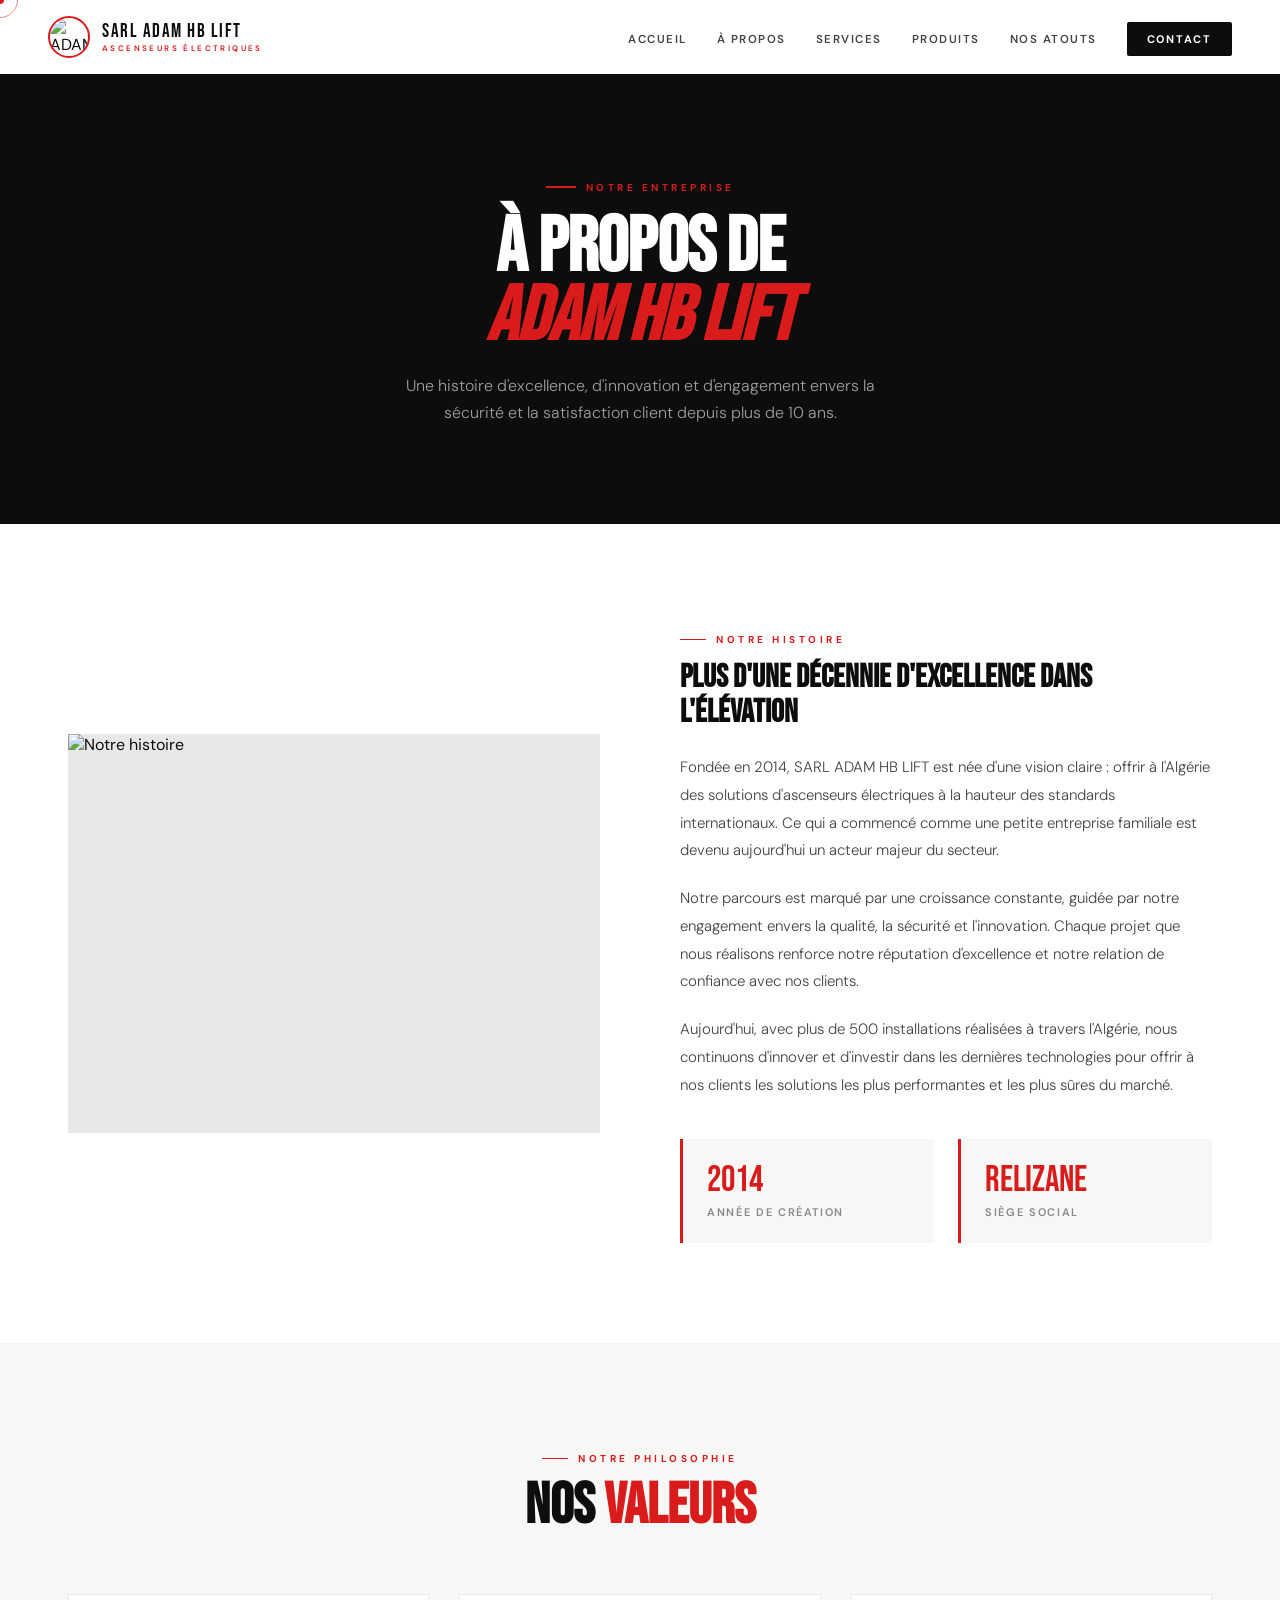
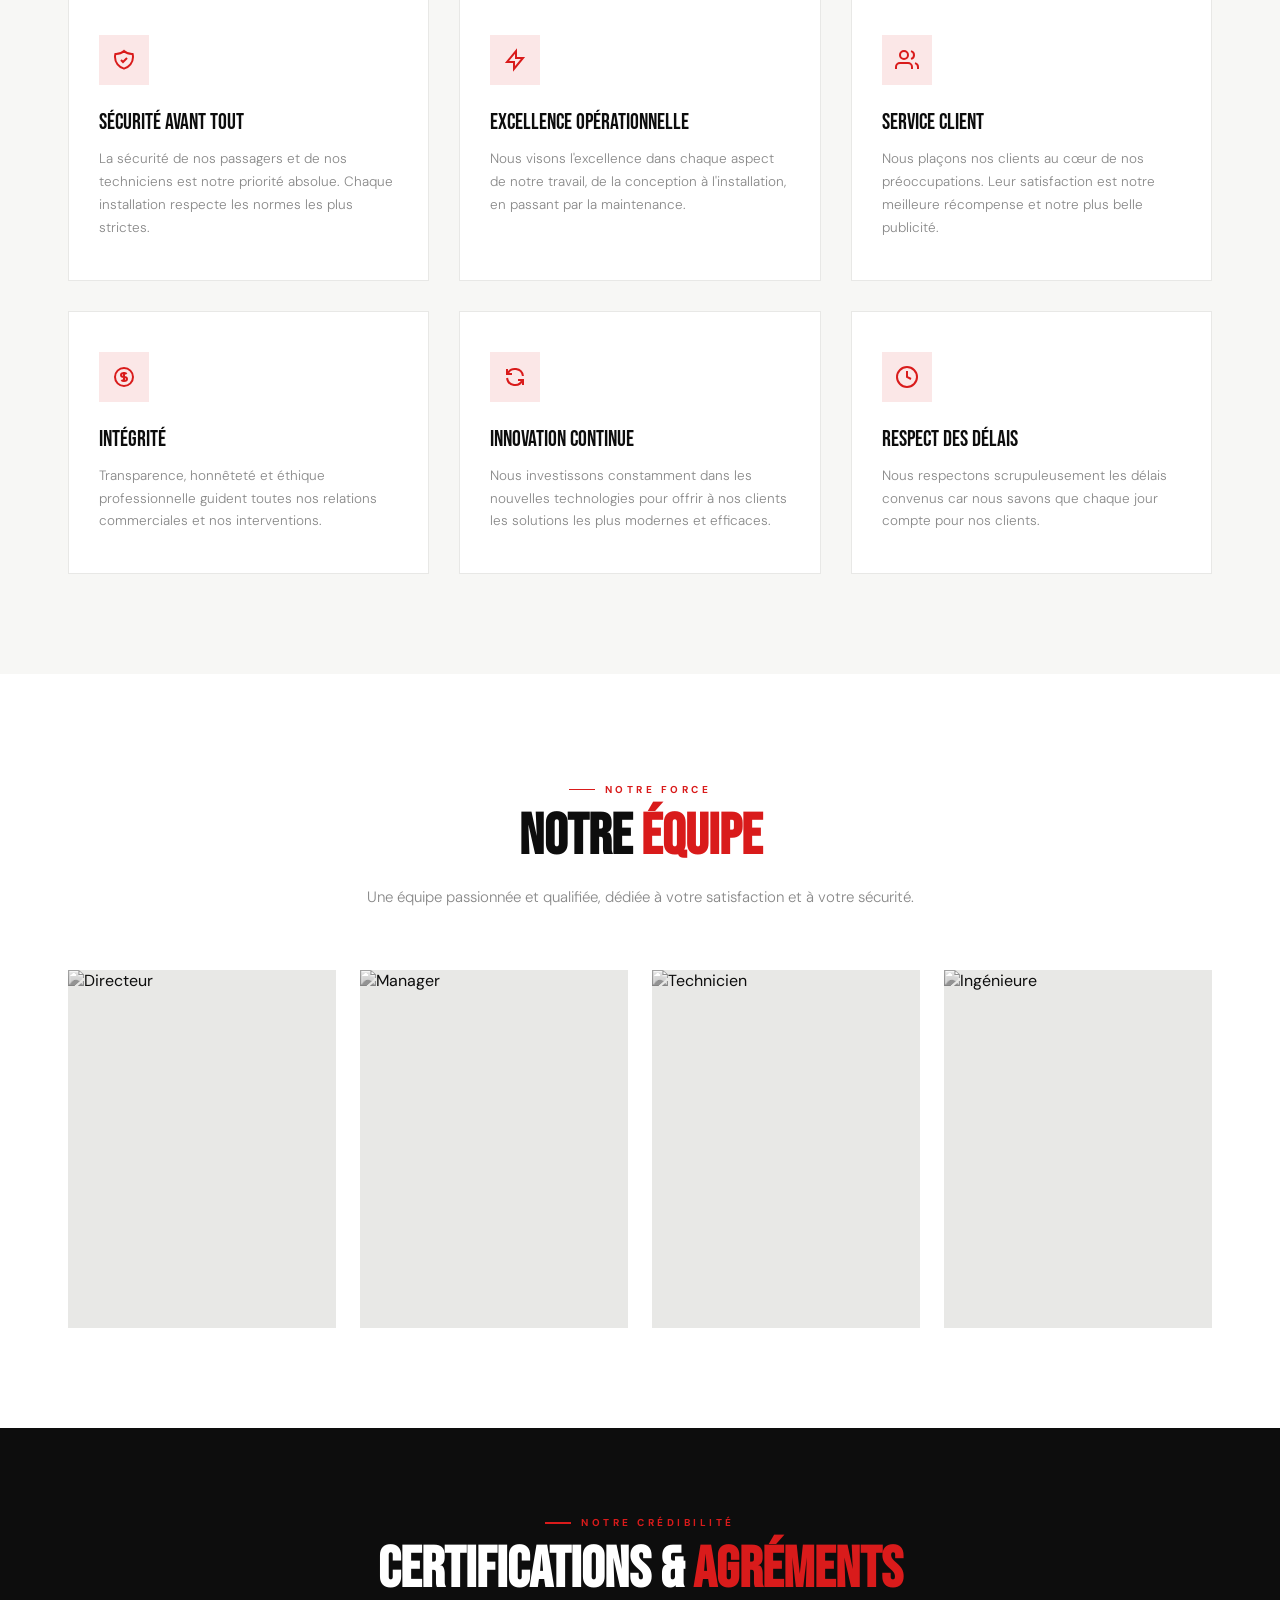
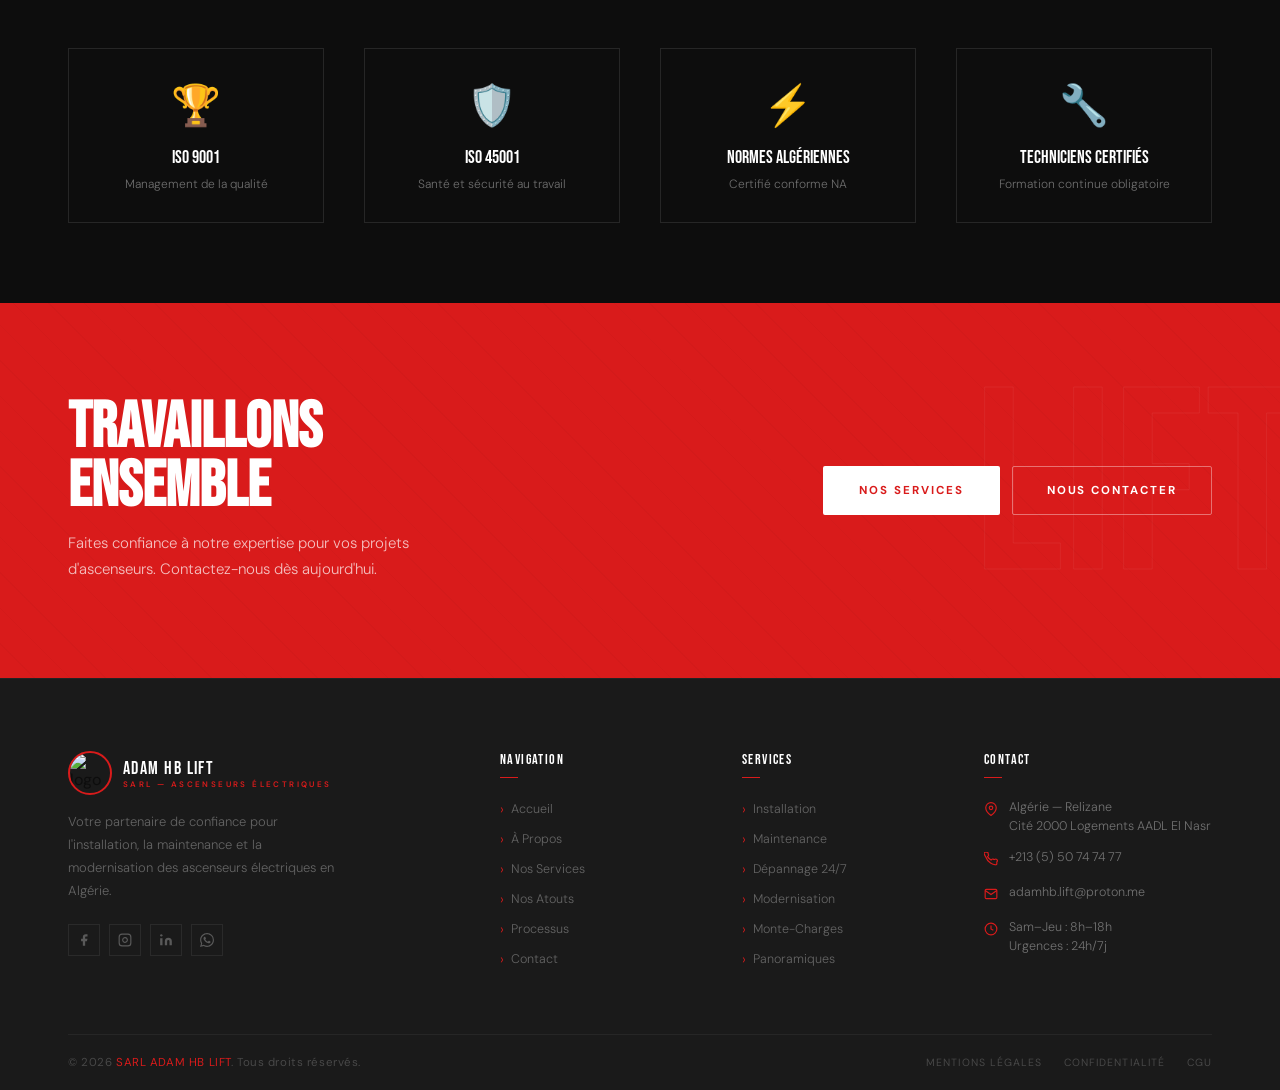
==== commit dd318bc9: "Update a-propos.html" ====
--- a/a-propos.html
+++ b/a-propos.html
@@ -291,10 +291,10 @@
         <div class="flogo"><img src="https://i.ibb.co/NXhZYh0/IMG-6790.jpg" alt="logo"/><div><div class="flogo-t">ADAM HB LIFT</div><div class="flogo-s">SARL — Ascenseurs Électriques</div></div></div>
         <p class="fdesc">Votre partenaire de confiance pour l'installation, la maintenance et la modernisation des ascenseurs électriques en Algérie.</p>
         <div class="fsoc">
-          <a href="#" class="fsi" aria-label="Facebook"><svg width="14" height="14" fill="currentColor" viewBox="0 0 24 24"><path d="M18 2h-3a5 5 0 00-5 5v3H7v4h3v8h4v-8h3l1-4h-4V7a1 1 0 011-1h3z"/></svg></a>
+          <a href="https://web.facebook.com/Adamhblift" class="fsi" aria-label="Facebook"><svg width="14" height="14" fill="currentColor" viewBox="0 0 24 24"><path d="M18 2h-3a5 5 0 00-5 5v3H7v4h3v8h4v-8h3l1-4h-4V7a1 1 0 011-1h3z"/></svg></a>
           <a href="#" class="fsi" aria-label="Instagram"><svg width="14" height="14" fill="none" stroke="currentColor" stroke-width="2" viewBox="0 0 24 24"><rect x="2" y="2" width="20" height="20" rx="5"/><path d="M16 11.37A4 4 0 1112.63 8 4 4 0 0116 11.37z"/><line x1="17.5" y1="6.5" x2="17.51" y2="6.5"/></svg></a>
           <a href="#" class="fsi" aria-label="LinkedIn"><svg width="14" height="14" fill="currentColor" viewBox="0 0 24 24"><path d="M16 8a6 6 0 016 6v7h-4v-7a2 2 0 00-2-2 2 2 0 00-2 2v7h-4v-7a6 6 0 016-6zM2 9h4v12H2z"/><circle cx="4" cy="4" r="2"/></svg></a>
-          <a href="#" class="fsi" aria-label="WhatsApp"><svg width="14" height="14" fill="currentColor" viewBox="0 0 24 24"><path d="M17.472 14.382c-.297-.149-1.758-.867-2.03-.967-.273-.099-.471-.148-.67.15-.197.297-.767.966-.94 1.164-.173.199-.347.223-.644.075-.297-.15-1.255-.463-2.39-1.475-.883-.788-1.48-1.761-1.653-2.059-.173-.297-.018-.458.13-.606.134-.133.298-.347.446-.52.149-.174.198-.298.298-.497.099-.198.05-.371-.025-.52-.075-.149-.669-1.612-.916-2.207-.242-.579-.487-.5-.669-.51-.173-.008-.371-.01-.57-.01-.198 0-.52.074-.792.372-.272.297-1.04 1.016-1.04 2.479 0 1.462 1.065 2.875 1.213 3.074.149.198 2.096 3.2 5.077 4.487.709.306 1.262.489 1.694.625.712.227 1.36.195 1.871.118.571-.085 1.758-.719 2.006-1.413.248-.694.248-1.289.173-1.413-.074-.124-.272-.198-.57-.347m-5.421 7.403h-.004a9.87 9.87 0 01-5.031-1.378l-.361-.214-3.741.982.998-3.648-.235-.374a9.86 9.86 0 01-1.51-5.26c.001-5.45 4.436-9.884 9.888-9.884 2.64 0 5.122 1.03 6.988 2.898a9.825 9.825 0 012.893 6.994c-.003 5.45-4.437 9.884-9.885 9.884m8.413-18.297A11.815 11.815 0 0012.05 0C5.495 0 .16 5.335.157 11.892c0 2.096.547 4.142 1.588 5.945L.057 24l6.305-1.654a11.882 11.882 0 005.683 1.448h.005c6.554 0 11.89-5.335 11.893-11.893a11.821 11.821 0 00-3.48-8.413z"/></svg></a>
+          <a href="https://wa.me/213550747477?text=Bonjour%20je%20souhaite%20plus%20d'informations%20sur%20vos%20services" class="fsi" aria-label="WhatsApp"><svg width="14" height="14" fill="currentColor" viewBox="0 0 24 24"><path d="M17.472 14.382c-.297-.149-1.758-.867-2.03-.967-.273-.099-.471-.148-.67.15-.197.297-.767.966-.94 1.164-.173.199-.347.223-.644.075-.297-.15-1.255-.463-2.39-1.475-.883-.788-1.48-1.761-1.653-2.059-.173-.297-.018-.458.13-.606.134-.133.298-.347.446-.52.149-.174.198-.298.298-.497.099-.198.05-.371-.025-.52-.075-.149-.669-1.612-.916-2.207-.242-.579-.487-.5-.669-.51-.173-.008-.371-.01-.57-.01-.198 0-.52.074-.792.372-.272.297-1.04 1.016-1.04 2.479 0 1.462 1.065 2.875 1.213 3.074.149.198 2.096 3.2 5.077 4.487.709.306 1.262.489 1.694.625.712.227 1.36.195 1.871.118.571-.085 1.758-.719 2.006-1.413.248-.694.248-1.289.173-1.413-.074-.124-.272-.198-.57-.347m-5.421 7.403h-.004a9.87 9.87 0 01-5.031-1.378l-.361-.214-3.741.982.998-3.648-.235-.374a9.86 9.86 0 01-1.51-5.26c.001-5.45 4.436-9.884 9.888-9.884 2.64 0 5.122 1.03 6.988 2.898a9.825 9.825 0 012.893 6.994c-.003 5.45-4.437 9.884-9.885 9.884m8.413-18.297A11.815 11.815 0 0012.05 0C5.495 0 .16 5.335.157 11.892c0 2.096.547 4.142 1.588 5.945L.057 24l6.305-1.654a11.882 11.882 0 005.683 1.448h.005c6.554 0 11.89-5.335 11.893-11.893a11.821 11.821 0 00-3.48-8.413z"/></svg></a>
         </div>
       </div>
       <div><div class="fct">Navigation</div><ul class="flinks"><li><a href="index.html">Accueil</a></li><li><a href="a-propos.html">À Propos</a></li><li><a href="services.html">Nos Services</a></li><li><a href="index.html#why">Nos Atouts</a></li><li><a href="index.html#process">Processus</a></li><li><a href="index.html#contact">Contact</a></li></ul></div>
@@ -303,7 +303,7 @@
         <div class="fct">Contact</div>
         <div class="fci"><div class="fci-ico"><svg width="14" height="14" fill="none" stroke="currentColor" stroke-width="2" viewBox="0 0 24 24"><path d="M21 10c0 7-9 13-9 13s-9-6-9-13a9 9 0 0118 0z"/><circle cx="12" cy="10" r="3"/></svg></div><div class="fci-t">Algérie — Relizane<br>Cité 2000 Logements AADL El Nasr </div></div>
         <div class="fci"><div class="fci-ico"><svg width="14" height="14" fill="none" stroke="currentColor" stroke-width="2" viewBox="0 0 24 24"><path d="M22 16.92v3a2 2 0 01-2.18 2 19.79 19.79 0 01-8.63-3.07A19.5 19.5 0 013.07 8.63 19.79 19.79 0 01.07 2.18C.06 1.1.94.1 2 .1h3a2 2 0 012 1.72c.127.96.361 1.903.7 2.81a2 2 0 01-.45 2.11L6.09 7.91a16 16 0 006 6l1.27-1.27a2 2 0 012.11-.45c.907.339 1.85.573 2.81.7A2 2 0 0122 16.92z"/></svg></div><div class="fci-t">+213 (5) 50 74 74 77 </div></div>
-        <div class="fci"><div class="fci-ico"><svg width="14" height="14" fill="none" stroke="currentColor" stroke-width="2" viewBox="0 0 24 24"><path d="M4 4h16c1.1 0 2 .9 2 2v12c0 1.1-.9 2-2 2H4c-1.1 0-2-.9-2-2V6c0-1.1.9-2 2-2z"/><polyline points="22,6 12,13 2,6"/></svg></div><div class="fci-t"><a href="mailto:contact@adamhblift.dz" style="color:inherit">contact@adamhblift.dz</a></div></div>
+        <div class="fci"><div class="fci-ico"><svg width="14" height="14" fill="none" stroke="currentColor" stroke-width="2" viewBox="0 0 24 24"><path d="M4 4h16c1.1 0 2 .9 2 2v12c0 1.1-.9 2-2 2H4c-1.1 0-2-.9-2-2V6c0-1.1.9-2 2-2z"/><polyline points="22,6 12,13 2,6"/></svg></div><div class="fci-t"><a href="mailto:adamhb.lift@proton.me" style="color:inherit">adamhb.lift@proton.me</a></div></div>
         <div class="fci"><div class="fci-ico"><svg width="14" height="14" fill="none" stroke="currentColor" stroke-width="2" viewBox="0 0 24 24"><circle cx="12" cy="12" r="10"/><path d="M12 6v6l4 2"/></svg></div><div class="fci-t">Sam–Jeu : 8h–18h<br>Urgences : 24h/7j</div></div>
       </div>
     </div>
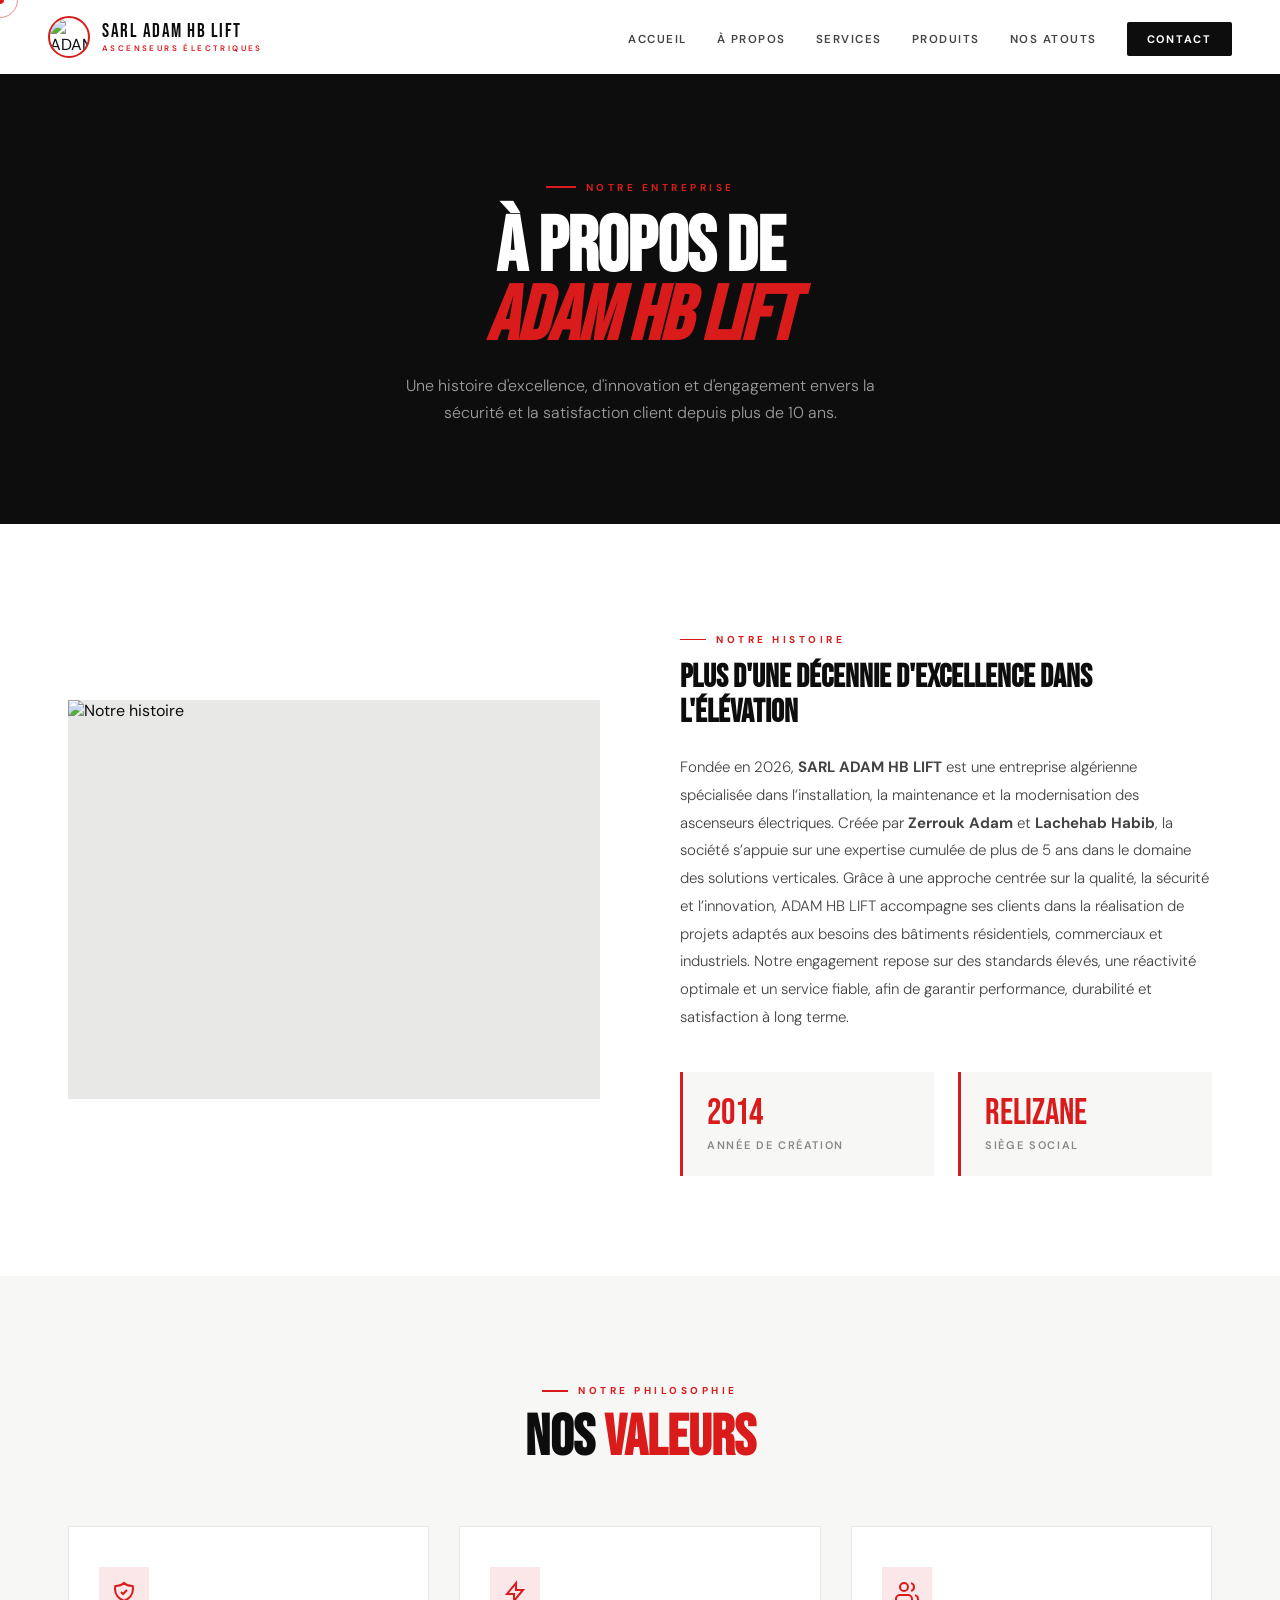
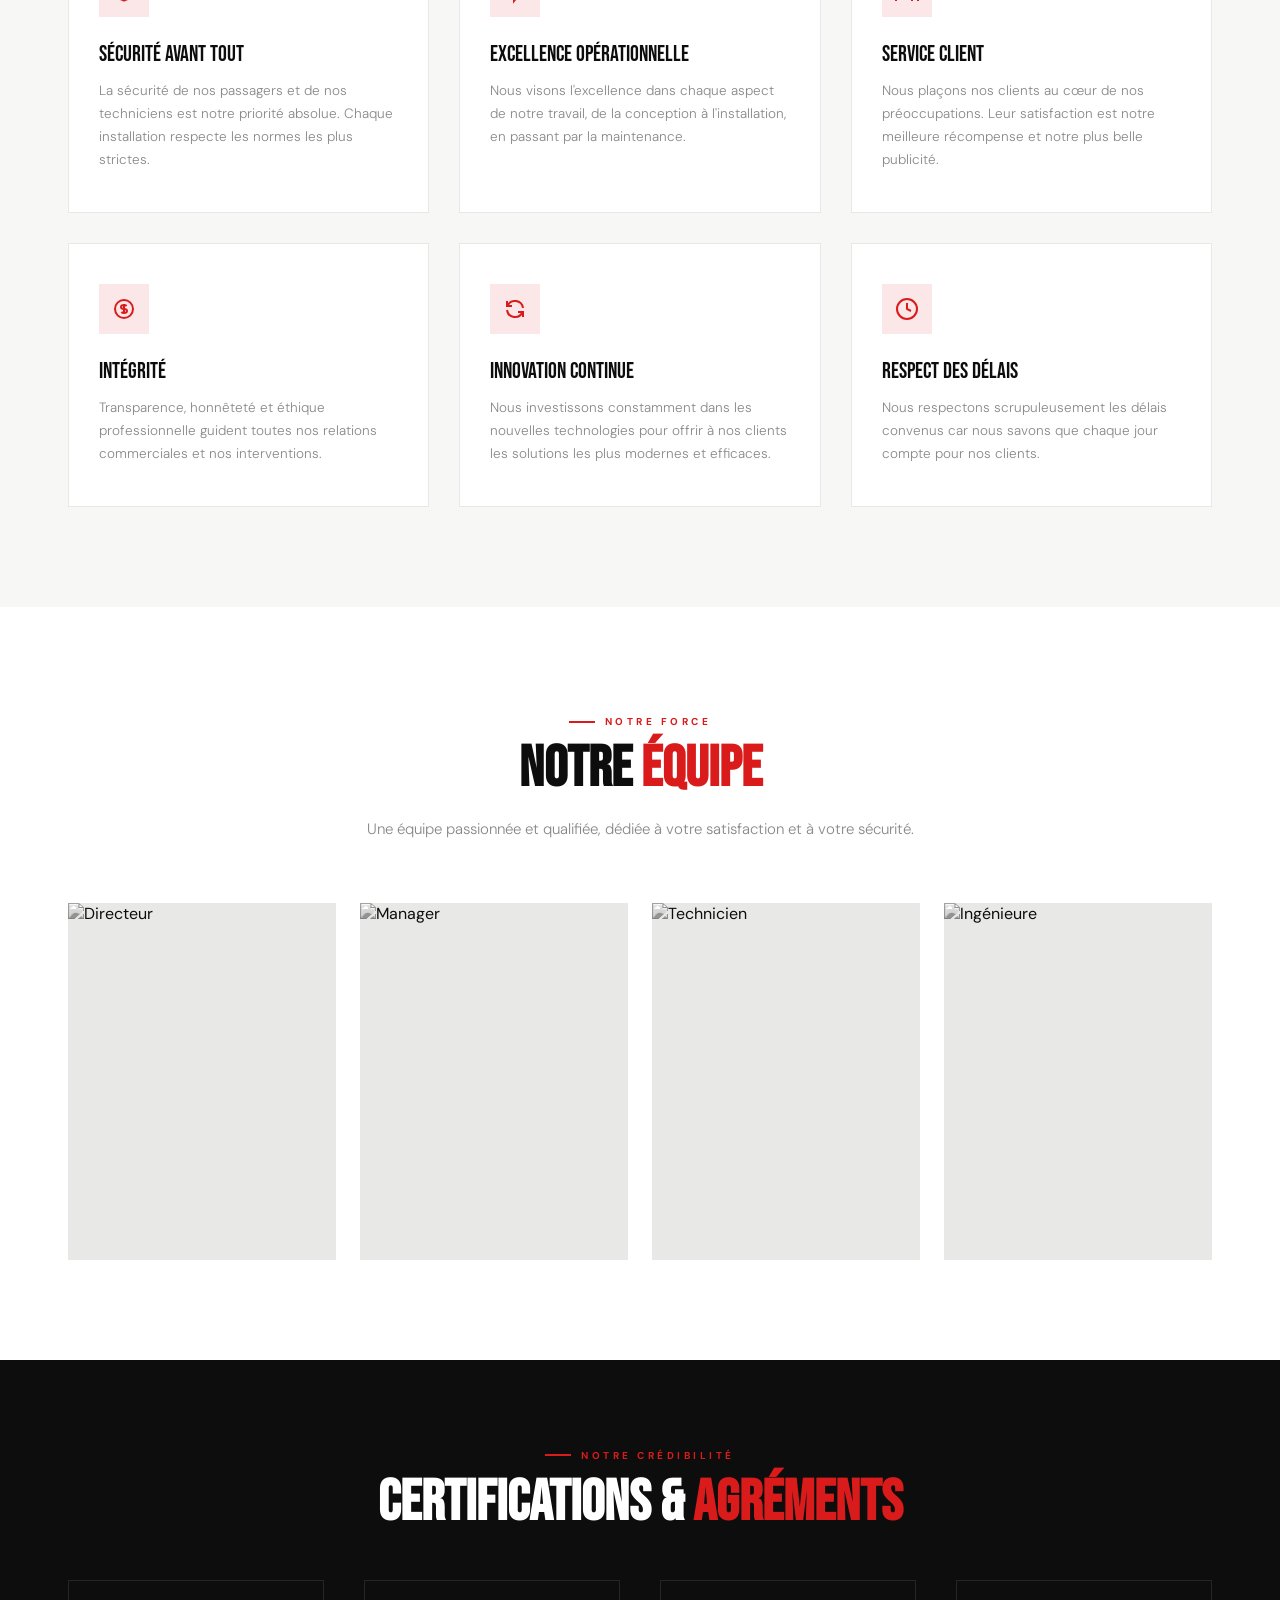
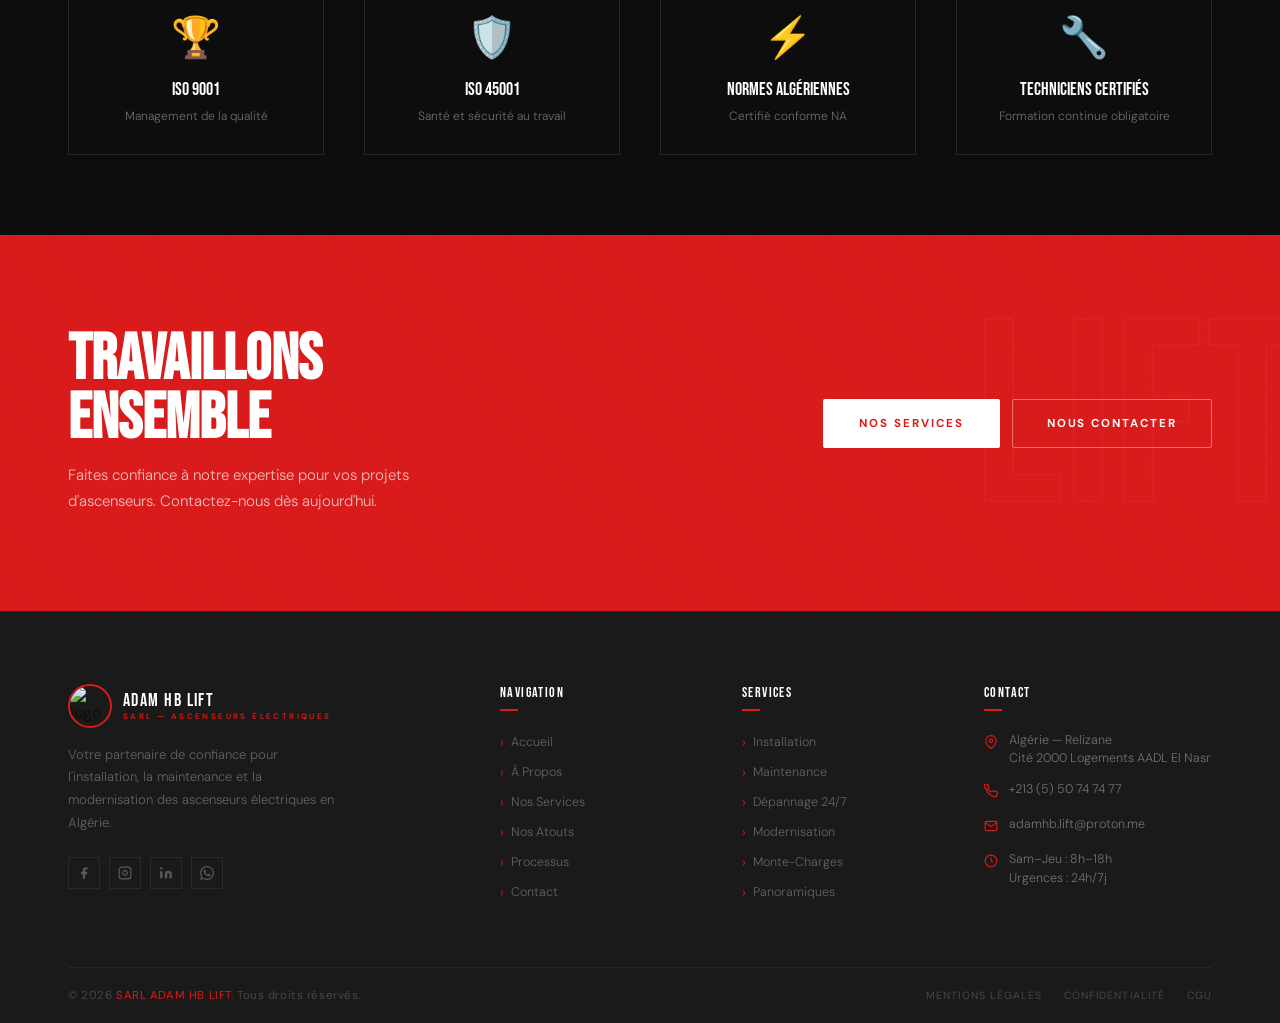
==== commit cf3fd8bc: "Revise company history and service description Updated company foundation year and added details abo" ====
--- a/a-propos.html
+++ b/a-propos.html
@@ -124,9 +124,14 @@
       <div class="story-content rv2">
         <div class="stag">Notre Histoire</div>
         <h3>Plus d'une décennie d'excellence dans l'élévation</h3>
-        <p>Fondée en 2014, SARL ADAM HB LIFT est née d'une vision claire : offrir à l'Algérie des solutions d'ascenseurs électriques à la hauteur des standards internationaux. Ce qui a commencé comme une petite entreprise familiale est devenu aujourd'hui un acteur majeur du secteur.</p>
-        <p>Notre parcours est marqué par une croissance constante, guidée par notre engagement envers la qualité, la sécurité et l'innovation. Chaque projet que nous réalisons renforce notre réputation d'excellence et notre relation de confiance avec nos clients.</p>
-        <p>Aujourd'hui, avec plus de 500 installations réalisées à travers l'Algérie, nous continuons d'innover et d'investir dans les dernières technologies pour offrir à nos clients les solutions les plus performantes et les plus sûres du marché.</p>
+       <p>
+Fondée en 2026, <strong>SARL ADAM HB LIFT</strong> est une entreprise algérienne spécialisée dans l’installation, la maintenance et la modernisation des ascenseurs électriques. 
+Créée par <strong>Zerrouk Adam</strong> et <strong>Lachehab Habib</strong>, la société s’appuie sur une expertise cumulée de plus de 5 ans dans le domaine des solutions verticales.
+
+Grâce à une approche centrée sur la qualité, la sécurité et l’innovation, ADAM HB LIFT accompagne ses clients dans la réalisation de projets adaptés aux besoins des bâtiments résidentiels, commerciaux et industriels.
+
+Notre engagement repose sur des standards élevés, une réactivité optimale et un service fiable, afin de garantir performance, durabilité et satisfaction à long terme.
+      </p>
         
         <div class="story-stats">
           <div class="story-stat">
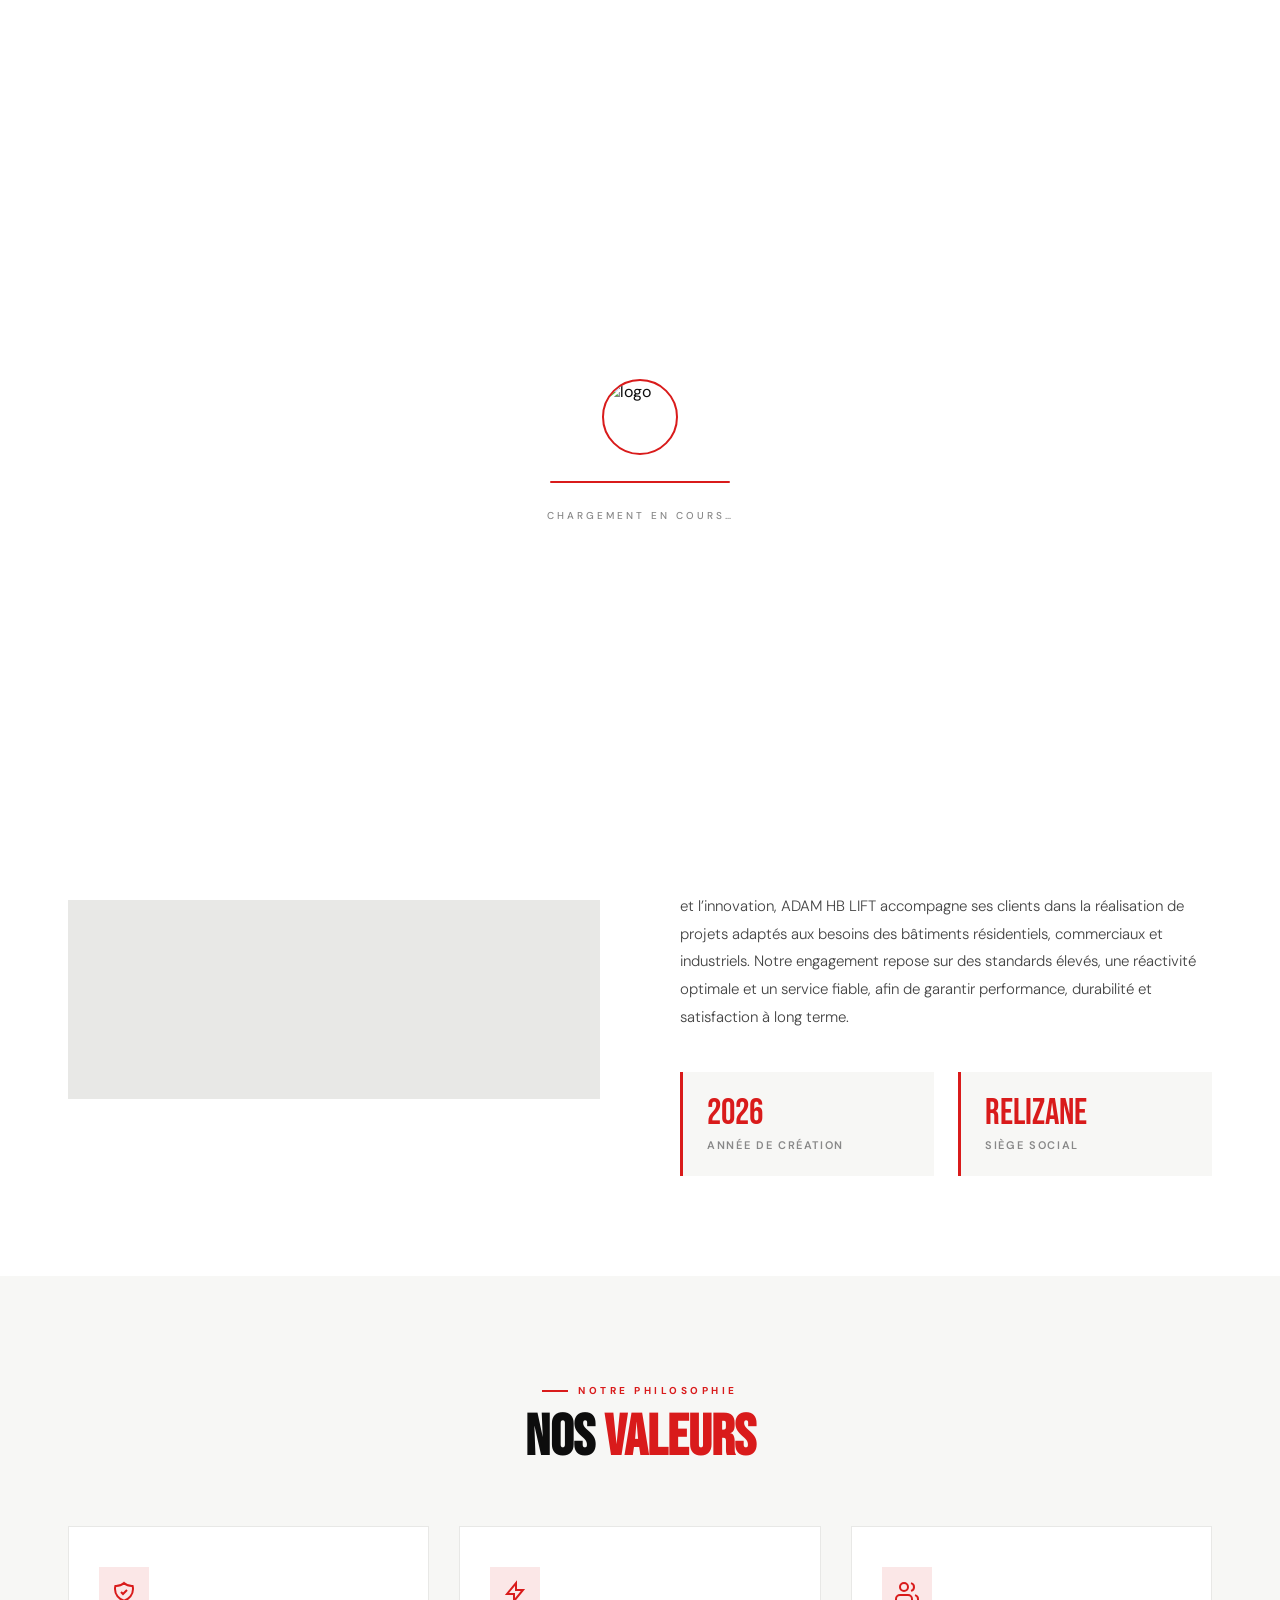
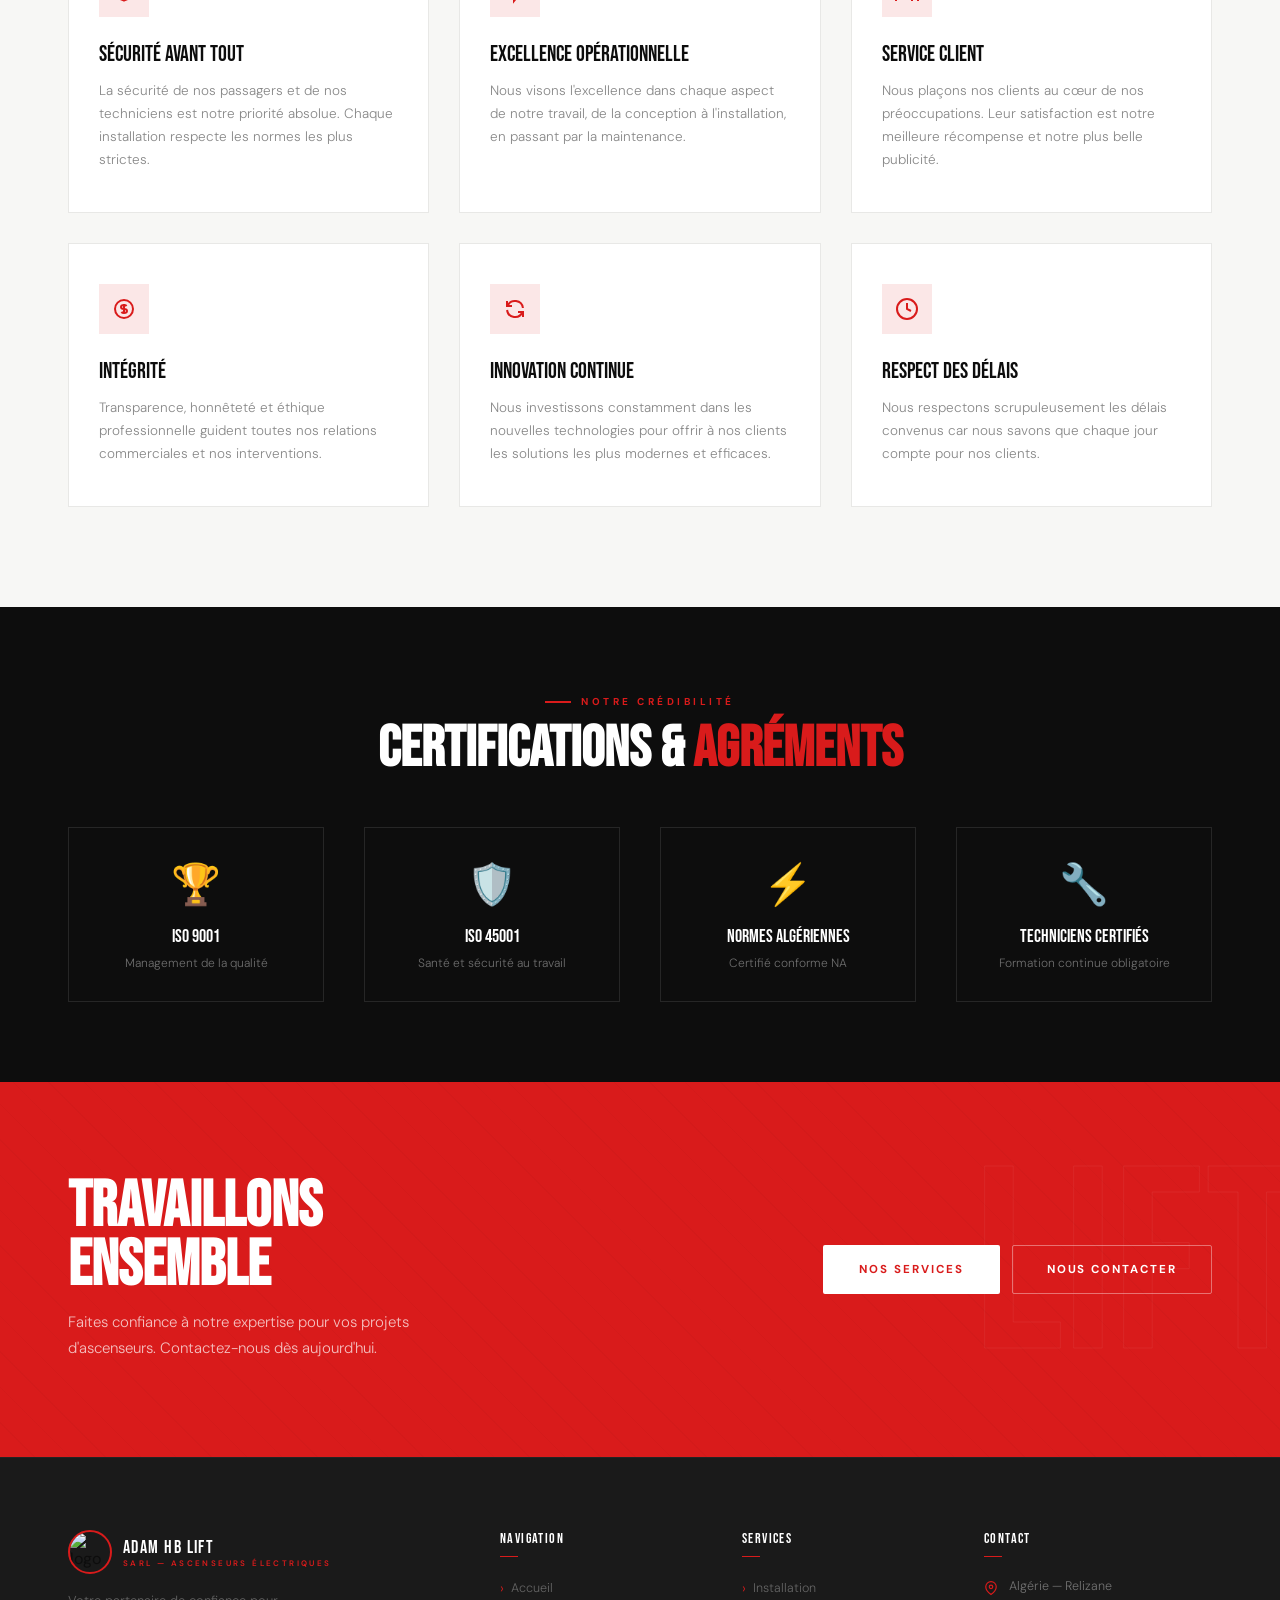
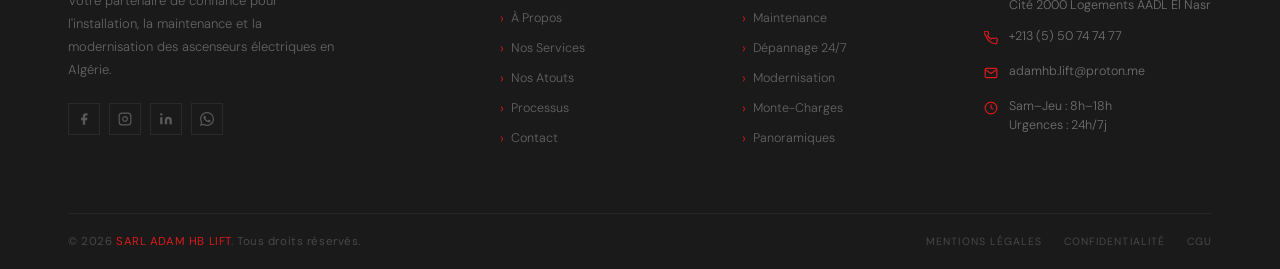
==== commit 2d05bd38: "Update a-propos.html" ====
--- a/a-propos.html
+++ b/a-propos.html
@@ -135,7 +135,7 @@
         
         <div class="story-stats">
           <div class="story-stat">
-            <div class="story-stat-n">2014</div>
+            <div class="story-stat-n">2026</div>
             <div class="story-stat-l">Année de création</div>
           </div>
           <div class="story-stat">
@@ -197,47 +197,6 @@
         </div>
         <div class="value-t">Respect des Délais</div>
         <div class="value-d">Nous respectons scrupuleusement les délais convenus car nous savons que chaque jour compte pour nos clients.</div>
-      </div>
-    </div>
-  </div>
-</section>
-
-<!-- NOTRE ÉQUIPE -->
-<section class="team-section">
-  <div class="container">
-    <div class="rv" style="text-align:center">
-      <div class="stag" style="justify-content:center">Notre Force</div>
-      <h2 class="sh" style="text-align:center">Notre <em>Équipe</em></h2>
-      <p style="max-width:600px;margin:20px auto 0;font-size:15px;font-weight:300;color:var(--g3);line-height:1.7">Une équipe passionnée et qualifiée, dédiée à votre satisfaction et à votre sécurité.</p>
-    </div>
-    <div class="team-grid rv2">
-      <div class="team-card">
-        <img src="https://images.unsplash.com/photo-1560250097-0b93528c311a?w=400&q=80" alt="Directeur"/>
-        <div class="team-info">
-          <div class="team-name">Mohamed Adam</div>
-          <div class="team-role">Fondateur & DG</div>
-        </div>
-      </div>
-      <div class="team-card">
-        <img src="https://images.unsplash.com/photo-1573496359142-b8d87734a5a2?w=400&q=80" alt="Manager"/>
-        <div class="team-info">
-          <div class="team-name">Sarah Benali</div>
-          <div class="team-role">Directrice Commerciale</div>
-        </div>
-      </div>
-      <div class="team-card">
-        <img src="https://images.unsplash.com/photo-1507003211169-0a1dd7228f2d?w=400&q=80" alt="Technicien"/>
-        <div class="team-info">
-          <div class="team-name">Karim Hadj</div>
-          <div class="team-role">Chef Technique</div>
-        </div>
-      </div>
-      <div class="team-card">
-        <img src="https://images.unsplash.com/photo-1580489944761-15a19d654956?w=400&q=80" alt="Ingénieure"/>
-        <div class="team-info">
-          <div class="team-name">Nadia Amrani</div>
-          <div class="team-role">Ingénieure Projet</div>
-        </div>
       </div>
     </div>
   </div>
